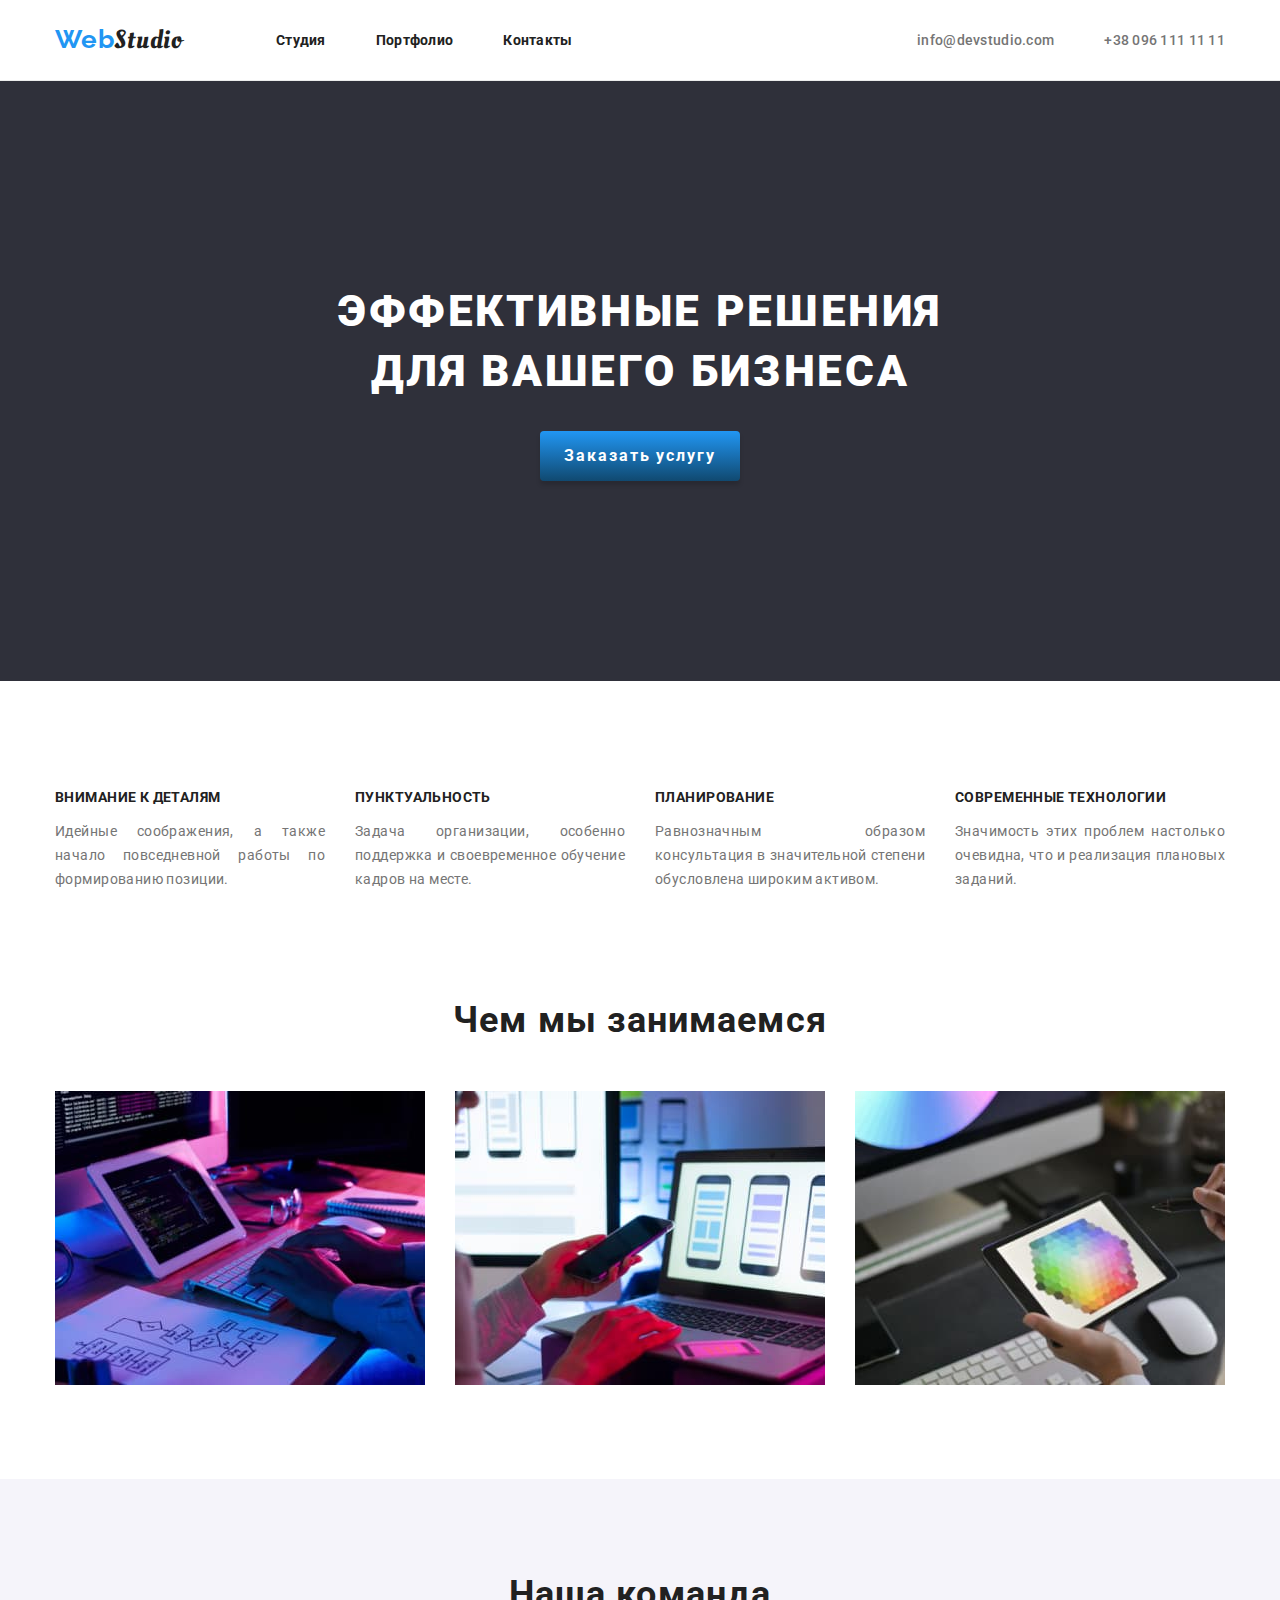
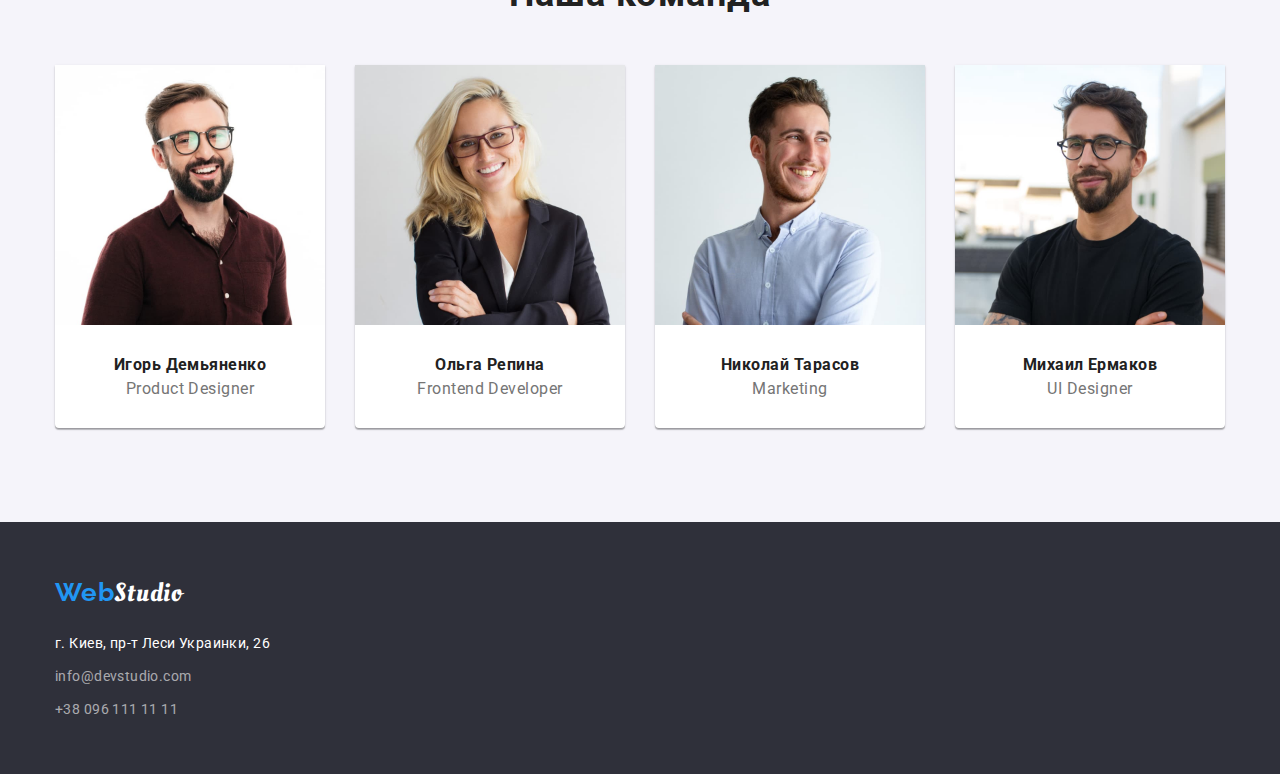
==== index.html @ fadb1019 "Перенесення стилів" ====
<!doctype html>
<html lang="ru">
    <head>
        <meta charset="UTF-8">
        <meta name="viewport" content="width=device-width, user-scalable=no, initial-scale=1.0, maximum-scale=1.0, minimum-scale=1.0">
        <meta http-equiv="X-UA-Compatible" content="ie=edge">
        <title>Главная</title>
        <!--Импорт шрифтов в HTML5-->
        <link rel="preconnect" href="https://fonts.googleapis.com">
        <link rel="preconnect" href="https://fonts.gstatic.com" crossorigin>
        <link href="https://fonts.googleapis.com/css2?family=Oleo+Script&family=Raleway&family=Roboto&display=swap" rel="stylesheet">
        <!--Импорт изображения на шапку сайта-->
        <link rel="icon" href="images/goit.jpg" type="image/jpg">
        <!--Подключения стилей-->
        <link rel="stylesheet" href="styles/style.css" type="text/css">
    </head>
    <body class="body__general">
    <!--http://goit-markup-hw-02/-->

        <!--Container - width 1600px-->
        <div class="container">

            <!--Хедер-->
            <header class="header__content">
                <!--Container - width 1170px-->
                <div class="container__content">
                    <div class="header__box">

                        <nav class="header__navigation">

                            <a class="header__navigation__logo" href="/goit-markup-hw-02">
                                <span class="header__navigation__logo__prefix">Web</span>Studio</a>

                            <ul class="header__navigation__list">
                                <li class="header__navigation__list__item">
                                    <a class="header__navigation__list__item__link" href="/goit-markup-hw-02">Студия</a>
                                </li>
                                <li class="header__navigation__list__item">
                                    <a class="header__navigation__list__item__link" href="/goit-markup-hw-02/portfolio.html">Портфолио</a>
                                </li>
                                <li class="header__navigation__list__item">
                                    <a class="header__navigation__list__item__link" href="#">Контакты</a>
                                </li>
                            </ul>

                        </nav>

                        <ul class="header__contacts">

                            <a class="header__email" href="mailto:info@devstudio.com">info@devstudio.com</a>

                            <a class="header__telephone" href="tel:380961111111">+38 096 111 11 11</a>

                        </ul>

                    </div>
                </div>
            </header>

            <!--Контент-->

            <main class="main__box">

                <!--Заказы-->
                <div class="main__content">
                    <!--Container - width 1170px-->
                    <div class="container__content">

                        <div class="main__order">
                            <h1 class="main__order__title">Эффективные решения для вашего бизнеса</h1>
                            <button class="main__order__button" type="button">Заказать услугу</button>
                        </div>

                    </div>
                </div>

                <!--О нас-->
                <div class="main__about">
                    <!--Container - width 1170px-->
                    <div class="container__content">

                        <!--О нас в деталях-->
                        <div class="main__about__us">

                            <div class="main__about__box">

                                <h2 class="main__about__title"></h2>

                                <ul class="main__about__list">
                                    <li class="main__about__list__item">
                                        <h3 class="main__about__list__item__title">Внимание к деталям</h3>
                                        <p class="main__about__list__item__text">
                                            Идейные соображения, а также начало повседневной работы по формированию позиции.
                                        </p>
                                    </li>
                                    <li class="main__about__list__item">
                                        <h3 class="main__about__list__item__title">Пунктуальность</h3>
                                        <p class="main__about__list__item__text">
                                            Задача организации, особенно поддержка и своевременное обучение кадров на месте.
                                        </p>
                                    </li>
                                    <li class="main__about__list__item">
                                        <h3 class="main__about__list__item__title">Планирование</h3>
                                        <p class="main__about__list__item__text">
                                            Равнозначным образом консультация в значительной степени обусловлена широким активом.
                                        </p>
                                    </li>
                                    <li class="main__about__list__item">
                                        <h3 class="main__about__list__item__title">Современные технологии</h3>
                                        <p class="main__about__list__item__text">
                                            Значимость этих проблем настолько очевидна, что и реализация плановых заданий.
                                        </p>
                                    </li>
                                </ul>

                            </div>

                            <!--Чем мы занимаемся-->
                            <div class="main__about__box">

                                <h2 class="main__about__title__job">Чем мы занимаемся</h2>

                                <ul class="main__about__list">
                                    <li class="main__about__list__item__box">
                                        <img class="main__about__list__item__image" src="images/image1.jpg"
                                             alt="images/image1.jpg - Печать на клавиатуре" title="Воплощаем ваши мечты">
                                    </li>
                                    <li class="main__about__list__item__box">
                                        <img class="main__about__list__item__image" src="images/image2.jpg"
                                             alt="images/image2.jpg - Использование смартфона" title="Поддерживаем вас на вашем пути">
                                    </li>
                                    <li class="main__about__list__item__box">
                                        <img class="main__about__list__item__image" src="images/image3.jpg"
                                             alt="images/image3.jpg - Использование планшета" title="Формируем стратегию вашего успеха">
                                    </li>
                                </ul>

                            </div>

                        </div>

                    </div>
                </div>

                <!--Наша команда-->
                <div class="main__team__box">
                    <!--Container - width 1170px-->
                    <div class="container__content">

                        <div class="main__team">

                            <h2 class="main__team__title">Наша команда</h2>

                            <ul class="main__team__list">
                                <li class="main__team__list__item">
                                    <img class="main__team__list__item__photo" src="images/photo1.jpg"
                                         alt="Фото Игорь Демьяненко" title="Игорь Демьяненко">
                                    <h3 class="main__team__list__item__name">Игорь Демьяненко</h3>
                                    <p class="main__team__list__item__job">Product Designer</p>
                                </li>
                                <li class="main__team__list__item">
                                    <img class="main__team__list__item__photo" src="images/photo2.jpg"
                                         alt="Фото Ольга Репина" title="Ольга Репина">
                                    <h3 class="main__team__list__item__name">Ольга Репина</h3>
                                    <p class="main__team__list__item__job">Frontend Developer</p>
                                </li>
                                <li class="main__team__list__item">
                                    <img class="main__team__list__item__photo" src="images/photo3.jpg"
                                         alt="Фото Николай Тарасов" title="Николай Тарасов">
                                    <h3 class="main__team__list__item__name">Николай Тарасов</h3>
                                    <p class="main__team__list__item__job">Marketing</p>
                                </li>
                                <li class="main__team__list__item">
                                    <img class="main__team__list__item__photo" src="images/photo4.jpg"
                                         alt="Фото Михаил Ермаков" title="Михаил Ермаков">
                                    <h3 class="main__team__list__item__name">Михаил Ермаков</h3>
                                    <p class="main__team__list__item__job">UI Designer</p>
                                </li>
                            </ul>

                        </div>

                    </div>
                </div>

            </main>

            <!--Футер-->
            <footer class="footer__content">
                <!--Container - width 1170px-->
                <div class="container__content">

                    <div class="footer__box">

                        <div class="footer__contact">

                            <a class="header__navigation__logo footer__logo" href="/goit-markup-hw-02">
                                <span class="header__navigation__logo__prefix">Web</span>Studio</a>

                            <address class="footer__address">
                                <ul class="footer__contact__list"></ul>
                                    <li class="footer__contact__list__item">
                                        <a class="footer__address__link" href="https://bit.ly/3pXMvUd" target="_blank" rel="noopener noreferrer">г. Киев, пр-т Леси Украинки, 26</a>
                                    </li>
                                    <li class="footer__contact__list__item">
                                        <a class="header__email footer__email" href="mailto:info@devstudio.com">info@devstudio.com</a>
                                    </li>
                                    <li class="footer__contact__list__item">
                                        <a class="header__telephone footer__telephone" href="tel:380961111111">+38 096 111 11 11</a>
                                    </li>
                                </ul>
                            </address>

                        </div>

                    </div>
                </div>

            </footer>

        </div>

    </body>
</html>
---- styles/style.css ----
html, body {
    box-sizing: border-box;
    -webkit-box-sizing: border-box;
    -moz-box-sizing: border-box;
}

*,
*::before,
*::after {
    box-sizing: inherit;
    -webkit-box-sizing: inherit;
    -moz-box-sizing: inherit;
}

a {
    text-decoration: none;
    /*cursor: pointer;*/
}

ul {
    list-style-type: none;
    padding: 0;
}

.body__general {
    margin: 0;
    font-family: 'Roboto', sans-serif;
    font-size: 0;
    background: #E5E5E5;
    color: #212121;
}

.container {
    max-width: 1600px;
    margin: 0 auto;
}

.container__content {
    max-width: 1170px;
    margin: 0 auto;
}

/*Хедер*/
.header__content {
    background: #FFFFFF;
    border-bottom: 1px solid #ECECEC;
}

.header__box {
    display: flex;
    height: 80px;
    justify-content: space-between;
    align-items: center;
}

.header__navigation {
    display: inherit;
    column-gap: 93px;
}

.header__navigation__logo {
    display: inline-block;
    font-family: 'Oleo Script', sans-serif;
    font-style: normal;
    font-weight: 400;
    font-size: 26px;
    line-height: 36px;
    letter-spacing: 0.03em;
    color: #212121;
    transition: all 0.5s;
}

.header__navigation__logo__prefix {
    font-family: 'Raleway', sans-serif;
    font-weight: 700;
    line-height: 31px;
    color: #2196F3;
}

.header__navigation__logo:hover {
    transform: scale(1.3);
}

.header__navigation__list {
    display: flex;
    align-items: center;
    column-gap: 50px;
}

.header__navigation__list__item {
    font-style: normal;
    font-weight: 500;
    font-size: 14px;
    line-height: 16px;
    letter-spacing: 0.02em;
}

.header__navigation__list__item__link {
    font-weight: bold;
    color: #212121;
}

.header__navigation__list__item__link:focus {
    color: #188ce8;
    cursor: pointer;
}

.header__navigation__list__item__link:hover {
    color: #2196F3;
    cursor: pointer;
}

.header__contacts {
    display: flex;
    align-items: center;
    column-gap: 50px;
}

.header__email,
.header__telephone {
    font-style: normal;
    font-weight: 500;
    font-size: 14px;
    line-height: 16px;
    letter-spacing: 0.02em;
    color: #757575;
}

.header__email:focus,
.header__telephone:focus {
    color: #188ce8;
}

.header__email:hover,
.header__telephone:hover {
    font-weight: bold;
    color: #2196F3;
}

/*Контент*/
.main__box {
    background: #FFFFFF;
}

.main__content__portfolio {
    background: #FFFFFF;
    padding: 94px 0;
}

.main__filter__box {
    margin-bottom: 34px;
}

/*Заказы*/
.main__content {
    background: #2F303A;
}
.main__order {
    display: flex;
    height: 600px;
    flex-direction: column;
    justify-content: center;
    align-items: center;
    row-gap: 30px;
}

.main__order__title {
    margin: 0;
    max-width: 696px;
    font-style: normal;
    font-weight: 900;
    font-size: 44px;
    line-height: 60px;
    text-align: center;
    letter-spacing: 0.06em;
    text-transform: uppercase;
    color: #FFFFFF;
}

.main__order__button {
    width: 200px;
    height: 50px;
    /*background: #2196F3;*/
    background:
        linear-gradient(
            #2196F3,
            #104970);
    box-shadow: 0 4px 4px rgba(0, 0, 0, 0.15);
    border: 0;
    border-radius: 4px;
    font-family: inherit;
    font-style: normal;
    font-weight: 700;
    font-size: 16px;
    line-height: 30px;
    align-items: center;
    text-align: center;
    /*letter-spacing: 0.06em;*/
    letter-spacing: 0.12em;
    color: #FFFFFF;
    cursor: pointer;
}

.main__order__button:focus {
    background: #188ce8;
    color: #FFFFFF;
}

.main__order__button:active {
    background:
        linear-gradient(
            #2196F3,
            #104970);
    box-shadow:
        inset 4px 4px 4px rgba(0, 0, 0, 0.15),
        inset -4px 4px 4px rgba(0, 0, 0, 0.15),
        inset 4px -4px 4px rgba(0, 0, 0, 0.15),
        inset -4px -4px 4px rgba(0, 0, 0, 0.15);
    text-shadow:
        4px 4px 4px rgba(0, 0, 0, 0.15),
        -4px 4px 4px rgba(0, 0, 0, 0.15),
        4px -4px 4px rgba(0, 0, 0, 0.15),
        -4px -4px 4px rgba(0, 0, 0, 0.15);
}

/*О нас*/
.main__about {
    background: #FFFFFF;
    padding: 94px 0;
}

/*О нас в деталях*/

.main__about__us {
    display: flex;
    flex-direction: column;
    align-items: center;
    row-gap: 94px;
}

.main__about__box {
    display: flex;
    flex-direction: column;
    align-items: center;
}

.main__about__title {
    margin: 0;
    display: none;
}

.main__about__list {
    display: flex;
    flex-wrap: wrap;
    gap: 30px;
    justify-content: center;
    margin: 0;
}

.main__about__list__item__box {
    max-width: 370px;
    /*max-height: 294px;*/
    cursor: pointer;
    transition: all 0.5s;
}

.main__about__list__item__box:hover {
    transform: scale(1.1);
}

.main__about__list__item__box__image {
    display: block;
    width: 100%;
}

.main__about__list__item {
    max-width: 270px;
}

.main__about__list__item__title {
    font-style: normal;
    font-weight: 700;
    font-size: 14px;
    line-height: 16px;
    letter-spacing: 0.03em;
    text-transform: uppercase;
}

.main__about__list__item__text {
    font-style: normal;
    font-weight: 400;
    font-size: 14px;
    line-height: 24px;
    letter-spacing: 0.03em;
    color: #757575;
    text-align: justify;
}

/*Чем мы занимаемся*/
.main__about__title__job {
    margin: 0 0 50px;
    font-style: normal;
    font-weight: 700;
    font-size: 36px;
    line-height: 42px;
    text-align: center;
    letter-spacing: 0.03em;
}

/*Наша команда*/
.main__team__box {
    background: #F5F4FA;
}

.main__team {
    padding: 94px 0;
}

.main__team__title {
    font-style: normal;
    font-weight: 700;
    font-size: 36px;
    line-height: 42px;
    text-align: center;
    letter-spacing: 0.03em;
    margin: 0 auto 50px;
}

.main__team__list {
    display: flex;
    flex-wrap: wrap;
    gap: 30px;
    justify-content: center;
    margin: 0;
}

.main__team__list__item {
    max-width: 270px;
    /*height: 368px;*/
    background: #FFFFFF;
    box-shadow:
        0 1px 3px rgba(0, 0, 0, 0.12),
        0 1px 1px rgba(0, 0, 0, 0.14),
        0 2px 1px rgba(0, 0, 0, 0.2);
    border-radius: 0 0 4px 4px;
    cursor: pointer;
    transition: all 0.5s;
}

.main__team__list__item:hover {
    transform: scale(1.1);
}

.main__team__list__item__photo {
    display: block;
    width: 100%;
}

.main__team__list__item__name {
    margin: 30px auto 5px;
    font-style: normal;
    /*font-weight: 500;*/
    font-size: 16px;
    line-height: 19px;
    text-align: center;
    letter-spacing: 0.03em;
    color: #212121;
}

.main__team__list__item__job {
    margin: 5px auto 30px;
    font-style: normal;
    font-weight: 400;
    font-size: 16px;
    line-height: 19px;
    text-align: center;
    letter-spacing: 0.03em;
    color: #757575;
}

/*Фильтр*/
.main__filter__list {
    display: flex;
    justify-content: center;
    padding-bottom: 16px;
    gap: 8px;
}

.main__filter__list__item {
    display: flex;
    align-items: flex-start;
}

.main__filter__button {
    padding: 6px 22px;
    background:
            linear-gradient(
                    #F5F4FA,
                    #a9a9ad);
    border: 0;
    border-radius: 4px;
    font-family: inherit;
    font-style: normal;
    /*font-weight: 500;*/
    font-weight: 700;
    font-size: 16px;
    line-height: 26px;
    text-align: center;
    letter-spacing: 0.03em;
    color: #212121;
    cursor: pointer;
}

.main__filter__button:focus {
    background: #188ce8;
    color: #FFFFFF;
}

.main__filter__button:active {
    background:
            linear-gradient(
                    #2196F3,
                    #104970);
    box-shadow:
            0 4px 4px rgba(0, 0, 0, 0.15),
            inset 4px 4px 4px rgba(0, 0, 0, 0.15),
            inset -4px 4px 4px rgba(0, 0, 0, 0.15),
            inset 4px -4px 4px rgba(0, 0, 0, 0.15),
            inset -4px -4px 4px rgba(0, 0, 0, 0.15);
    text-shadow:
            4px 4px 4px rgba(0, 0, 0, 0.15),
            -4px 4px 4px rgba(0, 0, 0, 0.15),
            4px -4px 4px rgba(0, 0, 0, 0.15),
            -4px -4px 4px rgba(0, 0, 0, 0.15);
    color: #FFFFFF;
}

/*Постеры*/
.main__poster__list {
    display: flex;
    flex-wrap: wrap;
    gap: 30px;
    justify-content: center;
    margin: 0;
}

.main__poster__list__item {
    max-width: 370px;
    background: #FFFFFF;
    /*border: 1px solid #EEEEEE;*/
    border-bottom: 1px solid #EEEEEE;
    cursor: pointer;
    transition: all 0.5s;
}

.main__poster__list__item:hover {
    transform: scale(1.1);
}

.main__poster__list__item__image {
    display: block;
    width: 100%;
}

.main__poster__list__item__text {
    border-left: 1px solid #EEEEEE;
    border-right: 1px solid #EEEEEE;
    padding: 20px 23px 19px;
}

.main__poster__list__item__name {
    margin: 0 0 4px;
    font-style: normal;
    font-weight: 700;
    font-size: 18px;
    line-height: 36px;
    letter-spacing: 0.06em;
    color: #212121;
}

.main__poster__list__item__category {
    margin: 0;
    font-style: normal;
    font-weight: 400;
    font-size: 16px;
    line-height: 30px;
    letter-spacing: 0.03em;
    color: #757575;
}

/*Футер*/
.footer__content {
    background: #2F303A;
}

.footer__box {
    display: flex;
    height: 252px;
    align-items: center;
    justify-content: space-between;
}

.footer__contact,
.footer__address {
    display: block;
}

.footer__logo {
    margin: 0 0 20px;
}

.header__navigation__logo.footer__logo {
    display: inline-block;
    color: #FFFFFF;
}

.header__navigation__logo.footer__logo:hover {
    transform: scale(1.3);
}

.footer__contact__list {
    display: flex;
    flex-direction: column;
    justify-content: center;
}

.footer__contact__list__item {
    display: flex;
    /*align-items: flex-start;*/
    justify-content: flex-start;
}

.footer__contact__list__item +
.footer__contact__list__item {
    margin-top: 9px;
}

.footer__address__link {
    font-style: normal;
    font-weight: 400;
    font-size: 14px;
    line-height: 24px;
    letter-spacing: 0.03em;
    color: #FFFFFF;
}

.footer__address__link:focus {
    color: #188ce8;
}

.footer__address__link:hover {
    color: #2196F3;
}

.header__email.footer__email,
.header__telephone.footer__telephone {
    font-weight: 400;
    line-height: 24px;
    letter-spacing: 0.03em;
    color: rgba(255, 255, 255, 0.6);
}

.header__email.footer__email:focus,
.header__telephone.footer__telephone:focus {
    font-weight: bold;
    color: #188ce8;
}

.header__email.footer__email:hover,
.header__telephone.footer__telephone:hover {
    font-weight: bold;
    color: #2196F3;
}
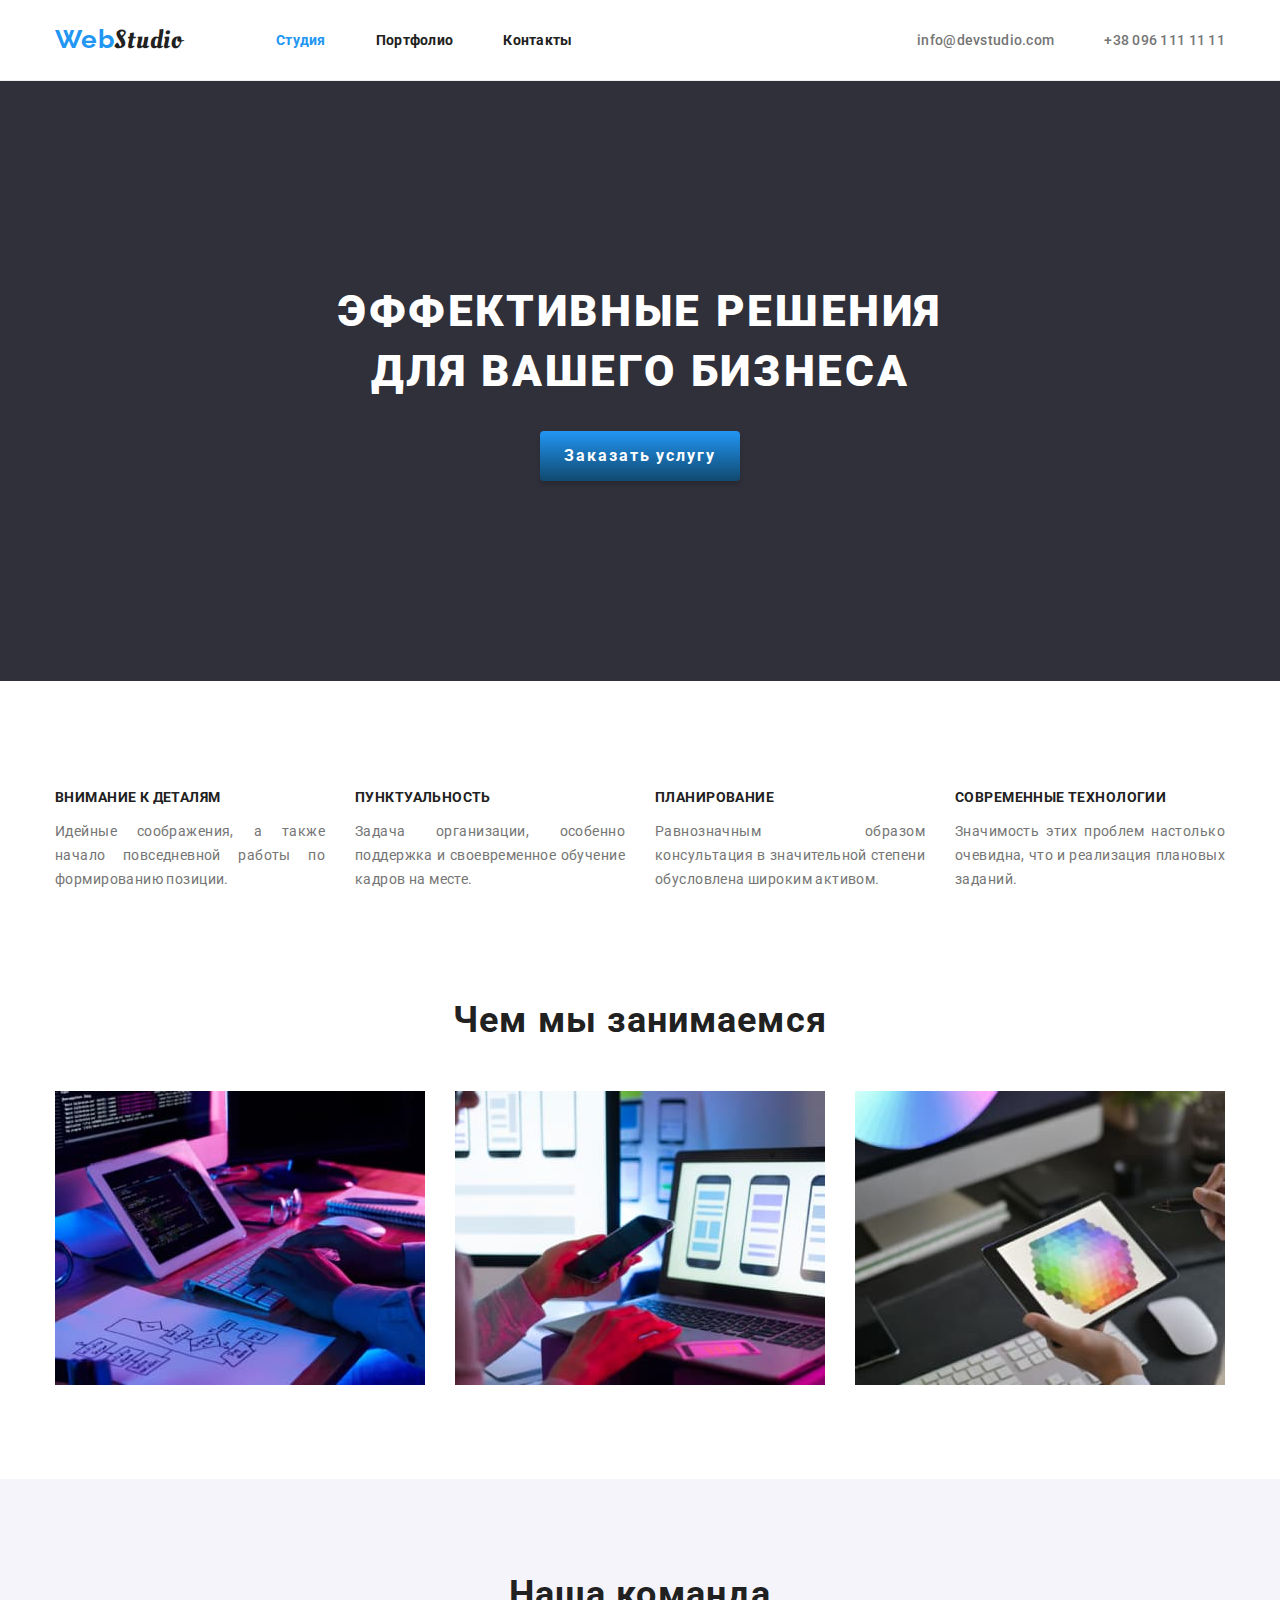
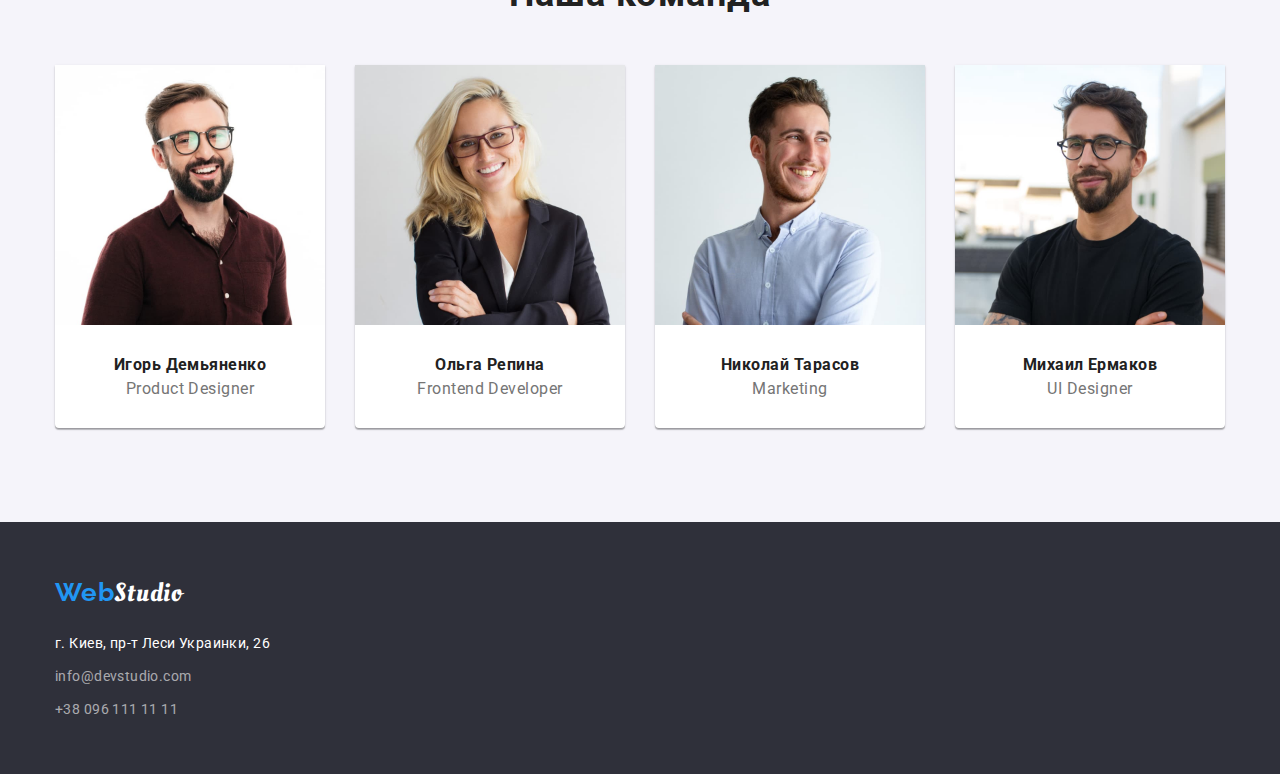
==== commit 48871d20: "Калібровка тегів та стилів" ====
--- a/index.html
+++ b/index.html
@@ -14,211 +14,208 @@
         <!--Подключения стилей-->
         <link rel="stylesheet" href="styles/style.css" type="text/css">
     </head>
+
     <body class="body__general">
     <!--http://goit-markup-hw-02/-->
 
         <!--Container - width 1600px-->
         <div class="container">
-
+        
             <!--Хедер-->
             <header class="header__content">
-                <!--Container - width 1170px-->
+                <!--Container - width 1200px-->
                 <div class="container__content">
                     <div class="header__box">
-
+        
                         <nav class="header__navigation">
-
-                            <a class="header__navigation__logo" href="/goit-markup-hw-02">
+        
+                            <a class="header__navigation__logo" href="./">
                                 <span class="header__navigation__logo__prefix">Web</span>Studio</a>
-
+        
                             <ul class="header__navigation__list">
                                 <li class="header__navigation__list__item">
-                                    <a class="header__navigation__list__item__link" href="/goit-markup-hw-02">Студия</a>
+                                    <a class="header__navigation__list__item__link current" href="./">Студия</a>
                                 </li>
                                 <li class="header__navigation__list__item">
-                                    <a class="header__navigation__list__item__link" href="/goit-markup-hw-02/portfolio.html">Портфолио</a>
+                                    <a class="header__navigation__list__item__link"href="./portfolio.html">Портфолио</a>
                                 </li>
                                 <li class="header__navigation__list__item">
                                     <a class="header__navigation__list__item__link" href="#">Контакты</a>
                                 </li>
                             </ul>
-
+        
                         </nav>
-
-                        <ul class="header__contacts">
-
+        
+                        <div class="header__contacts">
+        
                             <a class="header__email" href="mailto:info@devstudio.com">info@devstudio.com</a>
-
+        
                             <a class="header__telephone" href="tel:380961111111">+38 096 111 11 11</a>
-
+        
+                        </div>
+        
+                    </div>
+                </div>
+            </header>
+        
+            <!--Заказы-->
+            <section class="section__order">
+                <!--Container - width 1200px-->
+                <div class="container__content">
+        
+                    <div class="order__content">
+                        <h1 class="order__title">Эффективные решения для вашего бизнеса</h1>
+                        <button class="order__button" type="button">Заказать услугу</button>
+                    </div>
+        
+                </div>
+            </section>
+        
+            <!--Контент-->
+            <main class="main__content section">
+                <!--Container - width 1200px-->
+                <div class="container__content">
+        
+                    <!--О нас-->
+                    <div class="main__about__us">
+        
+                        <h2 class="main__title"></h2>
+        
+                        <ul class="box__list">
+                            <li class="main__about__list__item">
+                                <h3 class="main__about__list__item__title">Внимание к деталям</h3>
+                                <p class="main__about__list__item__text">
+                                    Идейные соображения, а также начало повседневной работы по формированию позиции.
+                                </p>
+                            </li>
+                            <li class="main__about__list__item">
+                                <h3 class="main__about__list__item__title">Пунктуальность</h3>
+                                <p class="main__about__list__item__text">
+                                    Задача организации, особенно поддержка и своевременное обучение кадров на месте.
+                                </p>
+                            </li>
+                            <li class="main__about__list__item">
+                                <h3 class="main__about__list__item__title">Планирование</h3>
+                                <p class="main__about__list__item__text">
+                                    Равнозначным образом консультация в значительной степени обусловлена широким активом.
+                                </p>
+                            </li>
+                            <li class="main__about__list__item">
+                                <h3 class="main__about__list__item__title">Современные технологии</h3>
+                                <p class="main__about__list__item__text">
+                                    Значимость этих проблем настолько очевидна, что и реализация плановых заданий.
+                                </p>
+                            </li>
                         </ul>
-
-                    </div>
-                </div>
-            </header>
-
-            <!--Контент-->
-
-            <main class="main__box">
-
-                <!--Заказы-->
-                <div class="main__content">
-                    <!--Container - width 1170px-->
-                    <div class="container__content">
-
-                        <div class="main__order">
-                            <h1 class="main__order__title">Эффективные решения для вашего бизнеса</h1>
-                            <button class="main__order__button" type="button">Заказать услугу</button>
+        
+                        <!--Чем мы занимаемся-->
+                        <div class="main__about__box">
+        
+                            <h2 class="main__about__title__job">Чем мы занимаемся</h2>
+        
+                            <ul class="box__list">
+                                <li class="main__about__list__item__job">
+                                    <img class="box__image" src="images/image1.jpg"
+                                        alt="images/image1.jpg - Печать на клавиатуре" title="Воплощаем ваши мечты">
+                                </li>
+                                <li class="main__about__list__item__job">
+                                    <img class="box__image" src="images/image2.jpg"
+                                        alt="images/image2.jpg - Использование смартфона"
+                                        title="Поддерживаем вас на вашем пути">
+                                </li>
+                                <li class="main__about__list__item__job">
+                                    <img class="box__image" src="images/image3.jpg"
+                                        alt="images/image3.jpg - Использование планшета"
+                                        title="Формируем стратегию вашего успеха">
+                                </li>
+                            </ul>
+        
                         </div>
-
-                    </div>
-                </div>
-
-                <!--О нас-->
-                <div class="main__about">
-                    <!--Container - width 1170px-->
-                    <div class="container__content">
-
-                        <!--О нас в деталях-->
-                        <div class="main__about__us">
-
-                            <div class="main__about__box">
-
-                                <h2 class="main__about__title"></h2>
-
-                                <ul class="main__about__list">
-                                    <li class="main__about__list__item">
-                                        <h3 class="main__about__list__item__title">Внимание к деталям</h3>
-                                        <p class="main__about__list__item__text">
-                                            Идейные соображения, а также начало повседневной работы по формированию позиции.
-                                        </p>
-                                    </li>
-                                    <li class="main__about__list__item">
-                                        <h3 class="main__about__list__item__title">Пунктуальность</h3>
-                                        <p class="main__about__list__item__text">
-                                            Задача организации, особенно поддержка и своевременное обучение кадров на месте.
-                                        </p>
-                                    </li>
-                                    <li class="main__about__list__item">
-                                        <h3 class="main__about__list__item__title">Планирование</h3>
-                                        <p class="main__about__list__item__text">
-                                            Равнозначным образом консультация в значительной степени обусловлена широким активом.
-                                        </p>
-                                    </li>
-                                    <li class="main__about__list__item">
-                                        <h3 class="main__about__list__item__title">Современные технологии</h3>
-                                        <p class="main__about__list__item__text">
-                                            Значимость этих проблем настолько очевидна, что и реализация плановых заданий.
-                                        </p>
-                                    </li>
-                                </ul>
-
-                            </div>
-
-                            <!--Чем мы занимаемся-->
-                            <div class="main__about__box">
-
-                                <h2 class="main__about__title__job">Чем мы занимаемся</h2>
-
-                                <ul class="main__about__list">
-                                    <li class="main__about__list__item__box">
-                                        <img class="main__about__list__item__image" src="images/image1.jpg"
-                                             alt="images/image1.jpg - Печать на клавиатуре" title="Воплощаем ваши мечты">
-                                    </li>
-                                    <li class="main__about__list__item__box">
-                                        <img class="main__about__list__item__image" src="images/image2.jpg"
-                                             alt="images/image2.jpg - Использование смартфона" title="Поддерживаем вас на вашем пути">
-                                    </li>
-                                    <li class="main__about__list__item__box">
-                                        <img class="main__about__list__item__image" src="images/image3.jpg"
-                                             alt="images/image3.jpg - Использование планшета" title="Формируем стратегию вашего успеха">
-                                    </li>
-                                </ul>
-
-                            </div>
-
-                        </div>
-
-                    </div>
-                </div>
-
-                <!--Наша команда-->
-                <div class="main__team__box">
-                    <!--Container - width 1170px-->
-                    <div class="container__content">
-
-                        <div class="main__team">
-
-                            <h2 class="main__team__title">Наша команда</h2>
-
-                            <ul class="main__team__list">
-                                <li class="main__team__list__item">
-                                    <img class="main__team__list__item__photo" src="images/photo1.jpg"
-                                         alt="Фото Игорь Демьяненко" title="Игорь Демьяненко">
-                                    <h3 class="main__team__list__item__name">Игорь Демьяненко</h3>
-                                    <p class="main__team__list__item__job">Product Designer</p>
-                                </li>
-                                <li class="main__team__list__item">
-                                    <img class="main__team__list__item__photo" src="images/photo2.jpg"
-                                         alt="Фото Ольга Репина" title="Ольга Репина">
-                                    <h3 class="main__team__list__item__name">Ольга Репина</h3>
-                                    <p class="main__team__list__item__job">Frontend Developer</p>
-                                </li>
-                                <li class="main__team__list__item">
-                                    <img class="main__team__list__item__photo" src="images/photo3.jpg"
-                                         alt="Фото Николай Тарасов" title="Николай Тарасов">
-                                    <h3 class="main__team__list__item__name">Николай Тарасов</h3>
-                                    <p class="main__team__list__item__job">Marketing</p>
-                                </li>
-                                <li class="main__team__list__item">
-                                    <img class="main__team__list__item__photo" src="images/photo4.jpg"
-                                         alt="Фото Михаил Ермаков" title="Михаил Ермаков">
-                                    <h3 class="main__team__list__item__name">Михаил Ермаков</h3>
-                                    <p class="main__team__list__item__job">UI Designer</p>
-                                </li>
-                            </ul>
-
-                        </div>
-
-                    </div>
-                </div>
-
+        
+                    </div>
+        
+                </div>
             </main>
-
+        
+            <!--Наша команда-->
+            <section class="team__content section">
+                <!--Container - width 1200px-->
+                <div class="container__content">
+        
+                    <div class="team__box">
+        
+                        <h2 class="team__title">Наша команда</h2>
+        
+                        <ul class="box__list">
+                            <li class="team__list__item">
+                                <img class="box__image" src="images/photo1.jpg" alt="images/photo1.jpg - Фото Игорь Демьяненко"
+                                    title="Игорь Демьяненко">
+                                <h3 class="team__list__item__name">Игорь Демьяненко</h3>
+                                <p class="team__list__item__job">Product Designer</p>
+                            </li>
+                            <li class="team__list__item">
+                                <img class="box__image" src="images/photo2.jpg" alt="images/photo2.jpg - Фото Ольга Репина"
+                                    title="Ольга Репина">
+                                <h3 class="team__list__item__name">Ольга Репина</h3>
+                                <p class="team__list__item__job">Frontend Developer</p>
+                            </li>
+                            <li class="team__list__item">
+                                <img class="box__image" src="images/photo3.jpg" alt="images/photo3.jpg - Фото Николай Тарасов"
+                                    title="Николай Тарасов">
+                                <h3 class="team__list__item__name">Николай Тарасов</h3>
+                                <p class="team__list__item__job">Marketing</p>
+                            </li>
+                            <li class="team__list__item">
+                                <img class="box__image" src="images/photo4.jpg" alt="images/photo4.jpg - Фото Михаил Ермаков"
+                                    title="Михаил Ермаков">
+                                <h3 class="team__list__item__name">Михаил Ермаков</h3>
+                                <p class="team__list__item__job">UI Designer</p>
+                            </li>
+                        </ul>
+        
+                    </div>
+        
+                </div>
+            </section>
+        
             <!--Футер-->
             <footer class="footer__content">
-                <!--Container - width 1170px-->
-                <div class="container__content">
-
+                <!--Container - width 1200px-->
+                <div class="container__content">
+        
                     <div class="footer__box">
-
+        
                         <div class="footer__contact">
-
-                            <a class="header__navigation__logo footer__logo" href="/goit-markup-hw-02">
+        
+                            <a class="header__navigation__logo footer__logo" href="./">
                                 <span class="header__navigation__logo__prefix">Web</span>Studio</a>
-
+        
                             <address class="footer__address">
-                                <ul class="footer__contact__list"></ul>
+                                <ul class="footer__contact__list">
                                     <li class="footer__contact__list__item">
-                                        <a class="footer__address__link" href="https://bit.ly/3pXMvUd" target="_blank" rel="noopener noreferrer">г. Киев, пр-т Леси Украинки, 26</a>
+                                        <a class="footer__address__link" href="https://bit.ly/3pXMvUd" target="_blank"
+                                            rel="noopener noreferrer">г. Киев, пр-т Леси Украинки, 26</a>
                                     </li>
                                     <li class="footer__contact__list__item">
-                                        <a class="header__email footer__email" href="mailto:info@devstudio.com">info@devstudio.com</a>
+                                        <a class="header__email footer__email"
+                                            href="mailto:info@devstudio.com">info@devstudio.com</a>
                                     </li>
                                     <li class="footer__contact__list__item">
-                                        <a class="header__telephone footer__telephone" href="tel:380961111111">+38 096 111 11 11</a>
+                                        <a class="header__telephone footer__telephone" href="tel:380961111111">+38 096 111 11
+                                            11</a>
                                     </li>
                                 </ul>
                             </address>
-
+        
                         </div>
-
-                    </div>
-                </div>
-
+        
+                    </div>
+                </div>
+        
             </footer>
-
+        
         </div>
-
+        
     </body>
+        
 </html>--- a/styles/style.css
+++ b/styles/style.css
@@ -1,4 +1,36 @@
-html, body {
+:root {
+    /*Цвета для фона секций*/
+    --page-fon: #E5E5E5;
+    --primary-section-fon: #2F303A;
+    --secondary-section-fon: #F5F4FA;
+
+    /*Цвет для контента*/
+    --content-color: #FFFFFF;
+
+    /*Цвета обводки*/
+    --border-header-color: #ECECEC;
+    --border-content-color: #EEEEEE;
+
+    /*Цвета текста*/
+    --primary-text-color: #212121;
+    --secondary-text-color: #757575;
+    --footer-text-color: rgba(255, 255, 255, 0.6);
+
+    /*Цвета блоков, ховера и фокуса*/
+    --general-color: #2196F3;
+    --focus-color: #188ce8;
+    --gradient-color-1: #104970;
+    --gradient-color-2: #a9a9ad;
+
+    /*Цвета теней*/
+    --main-shadow-button: rgba(0, 0, 0, 0.15);
+    --box-shadow-1: rgba(0, 0, 0, 0.12);
+    --box-shadow-2: rgba(0, 0, 0, 0.14);
+    --box-shadow-3: rgba(0, 0, 0, 0.2);
+}
+
+html,
+body {
     box-sizing: border-box;
     -webkit-box-sizing: border-box;
     -moz-box-sizing: border-box;
@@ -26,8 +58,8 @@
     margin: 0;
     font-family: 'Roboto', sans-serif;
     font-size: 0;
-    background: #E5E5E5;
-    color: #212121;
+    background: var(--page-fon);
+    color: var(--primary-text-color);
 }
 
 .container {
@@ -36,19 +68,21 @@
 }
 
 .container__content {
-    max-width: 1170px;
+    /*max-width: 1170px;*/
+    max-width: 1200px;
     margin: 0 auto;
 }
 
 /*Хедер*/
 .header__content {
-    background: #FFFFFF;
-    border-bottom: 1px solid #ECECEC;
+    background-color: var(--content-color);
+    border-bottom: 1px solid var(--border-header-color);
 }
 
 .header__box {
     display: flex;
     height: 80px;
+    padding: 0 15px;
     justify-content: space-between;
     align-items: center;
 }
@@ -58,6 +92,7 @@
     column-gap: 93px;
 }
 
+/*Логотип*/
 .header__navigation__logo {
     display: inline-block;
     font-family: 'Oleo Script', sans-serif;
@@ -66,7 +101,7 @@
     font-size: 26px;
     line-height: 36px;
     letter-spacing: 0.03em;
-    color: #212121;
+    color: var(--primary-text-color);
     transition: all 0.5s;
 }
 
@@ -74,13 +109,19 @@
     font-family: 'Raleway', sans-serif;
     font-weight: 700;
     line-height: 31px;
-    color: #2196F3;
+    color: var(--general-color);
+}
+
+.header__navigation__logo:focus {
+    outline: none;
+    transform: scale(1.15);
 }
 
 .header__navigation__logo:hover {
     transform: scale(1.3);
 }
 
+/*Навигация*/
 .header__navigation__list {
     display: flex;
     align-items: center;
@@ -97,16 +138,21 @@
 
 .header__navigation__list__item__link {
     font-weight: bold;
-    color: #212121;
+    color: var(--primary-text-color);
+}
+
+.current {
+    color: var(--general-color);
 }
 
 .header__navigation__list__item__link:focus {
-    color: #188ce8;
+    outline: none;
+    color: var(--focus-color);
     cursor: pointer;
 }
 
 .header__navigation__list__item__link:hover {
-    color: #2196F3;
+    color: var(--general-color);
     cursor: pointer;
 }
 
@@ -128,43 +174,32 @@
 
 .header__email:focus,
 .header__telephone:focus {
-    color: #188ce8;
+    outline: none;
+    color: var(--focus-color);
 }
 
 .header__email:hover,
 .header__telephone:hover {
     font-weight: bold;
-    color: #2196F3;
-}
-
-/*Контент*/
-.main__box {
-    background: #FFFFFF;
-}
-
-.main__content__portfolio {
-    background: #FFFFFF;
-    padding: 94px 0;
-}
-
-.main__filter__box {
-    margin-bottom: 34px;
+    color: var(--general-color);
 }
 
 /*Заказы*/
-.main__content {
-    background: #2F303A;
-}
-.main__order {
+.section__order {
+    background-color: var(--primary-section-fon);
+}
+
+.order__content {
     display: flex;
     height: 600px;
+    padding: 0 15px;
     flex-direction: column;
     justify-content: center;
     align-items: center;
     row-gap: 30px;
 }
 
-.main__order__title {
+.order__title {
     margin: 0;
     max-width: 696px;
     font-style: normal;
@@ -174,18 +209,18 @@
     text-align: center;
     letter-spacing: 0.06em;
     text-transform: uppercase;
-    color: #FFFFFF;
-}
-
-.main__order__button {
+    color: var(--content-color);
+}
+
+.order__button {
     width: 200px;
     height: 50px;
     /*background: #2196F3;*/
     background:
-        linear-gradient(
-            #2196F3,
-            #104970);
-    box-shadow: 0 4px 4px rgba(0, 0, 0, 0.15);
+        linear-gradient(var(--general-color),
+            var(--gradient-color-1));
+    box-shadow:
+        0 4px 4px var(--main-shadow-button);
     border: 0;
     border-radius: 4px;
     font-family: inherit;
@@ -197,59 +232,65 @@
     text-align: center;
     /*letter-spacing: 0.06em;*/
     letter-spacing: 0.12em;
-    color: #FFFFFF;
+    color: var(--content-color);
     cursor: pointer;
 }
 
-.main__order__button:focus {
-    background: #188ce8;
-    color: #FFFFFF;
-}
-
-.main__order__button:active {
+.order__button:focus {
+    outline: none;
+    background: var(--focus-color);
+    color: var(--content-color);
+}
+
+.order__button:active {
     background:
-        linear-gradient(
-            #2196F3,
-            #104970);
+        linear-gradient(var(--general-color),
+            var(--gradient-color-1));
     box-shadow:
-        inset 4px 4px 4px rgba(0, 0, 0, 0.15),
-        inset -4px 4px 4px rgba(0, 0, 0, 0.15),
-        inset 4px -4px 4px rgba(0, 0, 0, 0.15),
-        inset -4px -4px 4px rgba(0, 0, 0, 0.15);
+        inset 4px 4px 4px var(--main-shadow-button),
+        inset -4px 4px 4px var(--main-shadow-button),
+        inset 4px -4px 4px var(--main-shadow-button),
+        inset -4px -4px 4px var(--main-shadow-button);
     text-shadow:
-        4px 4px 4px rgba(0, 0, 0, 0.15),
-        -4px 4px 4px rgba(0, 0, 0, 0.15),
-        4px -4px 4px rgba(0, 0, 0, 0.15),
-        -4px -4px 4px rgba(0, 0, 0, 0.15);
+        4px 4px 4px var(--main-shadow-button),
+        -4px 4px 4px var(--main-shadow-button),
+        4px -4px 4px var(--main-shadow-button),
+        -4px -4px 4px var(--main-shadow-button);
+}
+
+/*Контент*/
+.main__content {
+    background-color: var(--content-color);
+}
+
+.section {
+    padding: 94px 0;
 }
 
 /*О нас*/
-.main__about {
-    background: #FFFFFF;
-    padding: 94px 0;
-}
-
-/*О нас в деталях*/
-
 .main__about__us {
     display: flex;
+    padding: 0 15px;
     flex-direction: column;
     align-items: center;
     row-gap: 94px;
 }
 
-.main__about__box {
-    display: flex;
-    flex-direction: column;
-    align-items: center;
-}
-
-.main__about__title {
-    margin: 0;
+.main__title {
     display: none;
-}
-
-.main__about__list {
+    /*position: absolute;*/
+    /*width: 1px;*/
+    /*height: 1px;*/
+    /*margin: -1px;*/
+    /*border: 0;*/
+    /*padding: 0;*/
+    /*white-space: nowrap;*/
+    /*clip-path: inset(100%);*/
+    /*clip: rect(0 0 0 0);*/
+    /*overflow: hidden;*/
+}
+
+.box__list {
     display: flex;
     flex-wrap: wrap;
     gap: 30px;
@@ -257,22 +298,6 @@
     margin: 0;
 }
 
-.main__about__list__item__box {
-    max-width: 370px;
-    /*max-height: 294px;*/
-    cursor: pointer;
-    transition: all 0.5s;
-}
-
-.main__about__list__item__box:hover {
-    transform: scale(1.1);
-}
-
-.main__about__list__item__box__image {
-    display: block;
-    width: 100%;
-}
-
 .main__about__list__item {
     max-width: 270px;
 }
@@ -292,7 +317,7 @@
     font-size: 14px;
     line-height: 24px;
     letter-spacing: 0.03em;
-    color: #757575;
+    color: var(--secondary-text-color);
     text-align: justify;
 }
 
@@ -307,16 +332,31 @@
     letter-spacing: 0.03em;
 }
 
+.main__about__list__item__job {
+    max-width: 370px;
+    cursor: pointer;
+    transition: all 0.5s;
+}
+
+.main__about__list__item__job:hover {
+    transform: scale(1.1);
+}
+
+.box__image {
+    display: block;
+    width: 100%;
+}
+
 /*Наша команда*/
-.main__team__box {
-    background: #F5F4FA;
-}
-
-.main__team {
-    padding: 94px 0;
-}
-
-.main__team__title {
+.team__content {
+    background-color: var(--secondary-section-fon);
+}
+
+.team__box {
+    padding: 0 15px;
+}
+
+.team__title {
     font-style: normal;
     font-weight: 700;
     font-size: 36px;
@@ -326,37 +366,24 @@
     margin: 0 auto 50px;
 }
 
-.main__team__list {
-    display: flex;
-    flex-wrap: wrap;
-    gap: 30px;
-    justify-content: center;
-    margin: 0;
-}
-
-.main__team__list__item {
+.team__list__item {
     max-width: 270px;
     /*height: 368px;*/
-    background: #FFFFFF;
+    background-color: var(--content-color);
     box-shadow:
-        0 1px 3px rgba(0, 0, 0, 0.12),
-        0 1px 1px rgba(0, 0, 0, 0.14),
-        0 2px 1px rgba(0, 0, 0, 0.2);
+        0 1px 3px var(--box-shadow-1),
+        0 1px 1px var(--box-shadow-2),
+        0 2px 1px var(--box-shadow-3);
     border-radius: 0 0 4px 4px;
     cursor: pointer;
     transition: all 0.5s;
 }
 
-.main__team__list__item:hover {
+.team__list__item:hover {
     transform: scale(1.1);
 }
 
-.main__team__list__item__photo {
-    display: block;
-    width: 100%;
-}
-
-.main__team__list__item__name {
+.team__list__item__name {
     margin: 30px auto 5px;
     font-style: normal;
     /*font-weight: 500;*/
@@ -364,10 +391,10 @@
     line-height: 19px;
     text-align: center;
     letter-spacing: 0.03em;
-    color: #212121;
-}
-
-.main__team__list__item__job {
+    color: var(--primary-text-color);
+}
+
+.team__list__item__job {
     margin: 5px auto 30px;
     font-style: normal;
     font-weight: 400;
@@ -375,10 +402,18 @@
     line-height: 19px;
     text-align: center;
     letter-spacing: 0.03em;
-    color: #757575;
+    color: var(--secondary-text-color);
 }
 
 /*Фильтр*/
+.main__filter__box {
+    display: flex;
+    padding: 0 15px;
+    flex-direction: column;
+    align-items: center;
+    row-gap: 34px;
+}
+
 .main__filter__list {
     display: flex;
     justify-content: center;
@@ -394,9 +429,8 @@
 .main__filter__button {
     padding: 6px 22px;
     background:
-            linear-gradient(
-                    #F5F4FA,
-                    #a9a9ad);
+        linear-gradient(var(--secondary-section-fon),
+            var(--gradient-color-2));
     border: 0;
     border-radius: 4px;
     font-family: inherit;
@@ -407,32 +441,32 @@
     line-height: 26px;
     text-align: center;
     letter-spacing: 0.03em;
-    color: #212121;
+    color: var(--primary-text-color);
     cursor: pointer;
 }
 
 .main__filter__button:focus {
-    background: #188ce8;
-    color: #FFFFFF;
+    outline: none;
+    background: var(--focus-color);
+    color: var(--content-color);
 }
 
 .main__filter__button:active {
     background:
-            linear-gradient(
-                    #2196F3,
-                    #104970);
+        linear-gradient(var(--general-color),
+            var(--gradient-color-1));
     box-shadow:
-            0 4px 4px rgba(0, 0, 0, 0.15),
-            inset 4px 4px 4px rgba(0, 0, 0, 0.15),
-            inset -4px 4px 4px rgba(0, 0, 0, 0.15),
-            inset 4px -4px 4px rgba(0, 0, 0, 0.15),
-            inset -4px -4px 4px rgba(0, 0, 0, 0.15);
+        0 4px 4px rgba(0, 0, 0, 0.15),
+        inset 4px 4px 4px var(--main-shadow-button),
+        inset -4px 4px 4px var(--main-shadow-button),
+        inset 4px -4px 4px var(--main-shadow-button),
+        inset -4px -4px 4px var(--main-shadow-button);
     text-shadow:
-            4px 4px 4px rgba(0, 0, 0, 0.15),
-            -4px 4px 4px rgba(0, 0, 0, 0.15),
-            4px -4px 4px rgba(0, 0, 0, 0.15),
-            -4px -4px 4px rgba(0, 0, 0, 0.15);
-    color: #FFFFFF;
+        4px 4px 4px var(--main-shadow-button),
+        -4px 4px 4px var(--main-shadow-button),
+        4px -4px 4px var(--main-shadow-button),
+        -4px -4px 4px var(--main-shadow-button);
+    color: var(--content-color);
 }
 
 /*Постеры*/
@@ -441,14 +475,13 @@
     flex-wrap: wrap;
     gap: 30px;
     justify-content: center;
-    margin: 0;
 }
 
 .main__poster__list__item {
     max-width: 370px;
-    background: #FFFFFF;
+    background-color: var(--content-color);
     /*border: 1px solid #EEEEEE;*/
-    border-bottom: 1px solid #EEEEEE;
+    border-bottom: 1px solid var(--border-content-color);
     cursor: pointer;
     transition: all 0.5s;
 }
@@ -457,14 +490,9 @@
     transform: scale(1.1);
 }
 
-.main__poster__list__item__image {
-    display: block;
-    width: 100%;
-}
-
 .main__poster__list__item__text {
-    border-left: 1px solid #EEEEEE;
-    border-right: 1px solid #EEEEEE;
+    border-left: 1px solid var(--border-content-color);
+    border-right: 1px solid var(--border-content-color);
     padding: 20px 23px 19px;
 }
 
@@ -475,7 +503,7 @@
     font-size: 18px;
     line-height: 36px;
     letter-spacing: 0.06em;
-    color: #212121;
+    color: var(--primary-text-color);
 }
 
 .main__poster__list__item__category {
@@ -485,17 +513,18 @@
     font-size: 16px;
     line-height: 30px;
     letter-spacing: 0.03em;
-    color: #757575;
+    color: var(--secondary-text-color);
 }
 
 /*Футер*/
 .footer__content {
-    background: #2F303A;
+    background-color: var(--primary-section-fon);
 }
 
 .footer__box {
     display: flex;
     height: 252px;
+    padding: 0 15px;
     align-items: center;
     justify-content: space-between;
 }
@@ -511,7 +540,7 @@
 
 .header__navigation__logo.footer__logo {
     display: inline-block;
-    color: #FFFFFF;
+    color: var(--content-color);
 }
 
 .header__navigation__logo.footer__logo:hover {
@@ -530,8 +559,7 @@
     justify-content: flex-start;
 }
 
-.footer__contact__list__item +
-.footer__contact__list__item {
+.footer__contact__list__item+.footer__contact__list__item {
     margin-top: 9px;
 }
 
@@ -541,15 +569,16 @@
     font-size: 14px;
     line-height: 24px;
     letter-spacing: 0.03em;
-    color: #FFFFFF;
+    color: var(--content-color);
 }
 
 .footer__address__link:focus {
-    color: #188ce8;
+    outline: none;
+    color: var(--focus-color);
 }
 
 .footer__address__link:hover {
-    color: #2196F3;
+    color: var(--general-color);
 }
 
 .header__email.footer__email,
@@ -557,17 +586,17 @@
     font-weight: 400;
     line-height: 24px;
     letter-spacing: 0.03em;
-    color: rgba(255, 255, 255, 0.6);
+    color: var(--footer-text-color);
 }
 
 .header__email.footer__email:focus,
 .header__telephone.footer__telephone:focus {
     font-weight: bold;
-    color: #188ce8;
+    color: var(--focus-color);
 }
 
 .header__email.footer__email:hover,
 .header__telephone.footer__telephone:hover {
     font-weight: bold;
-    color: #2196F3;
+    color: var(--general-color);
 }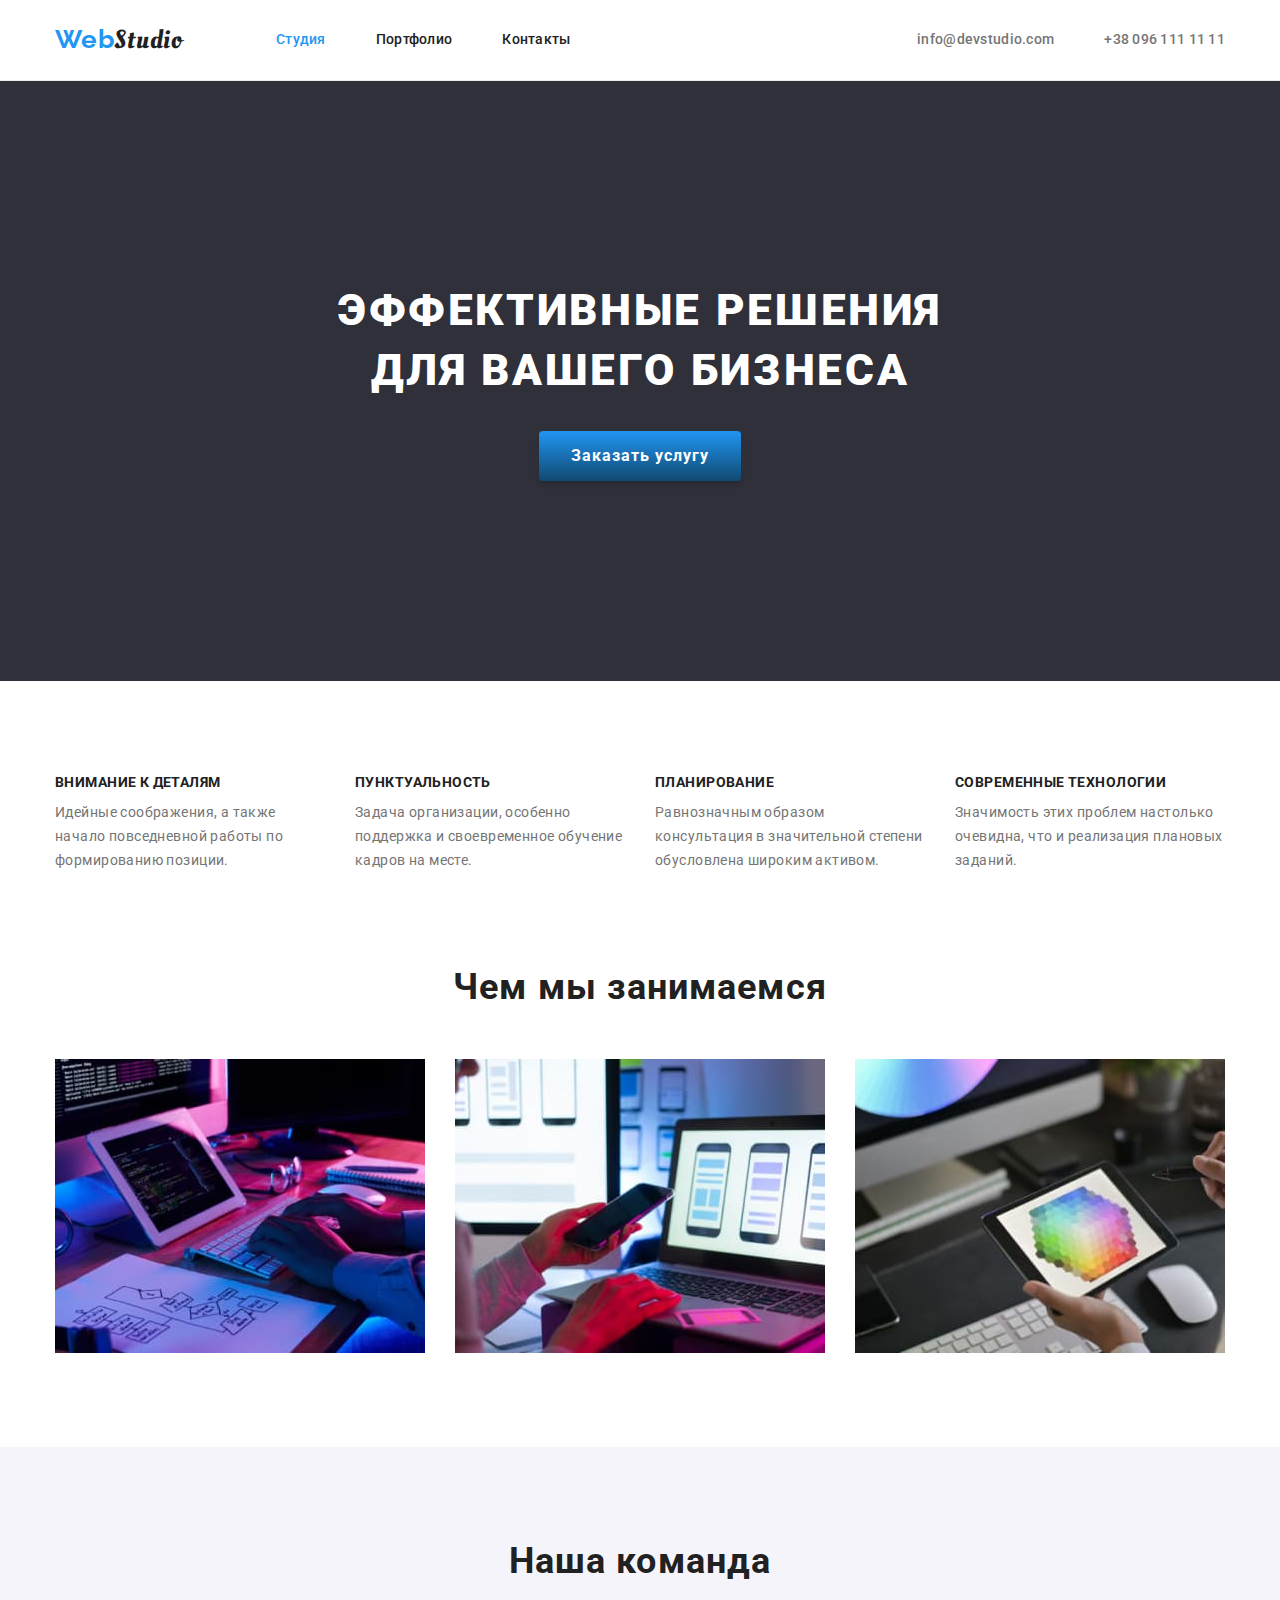
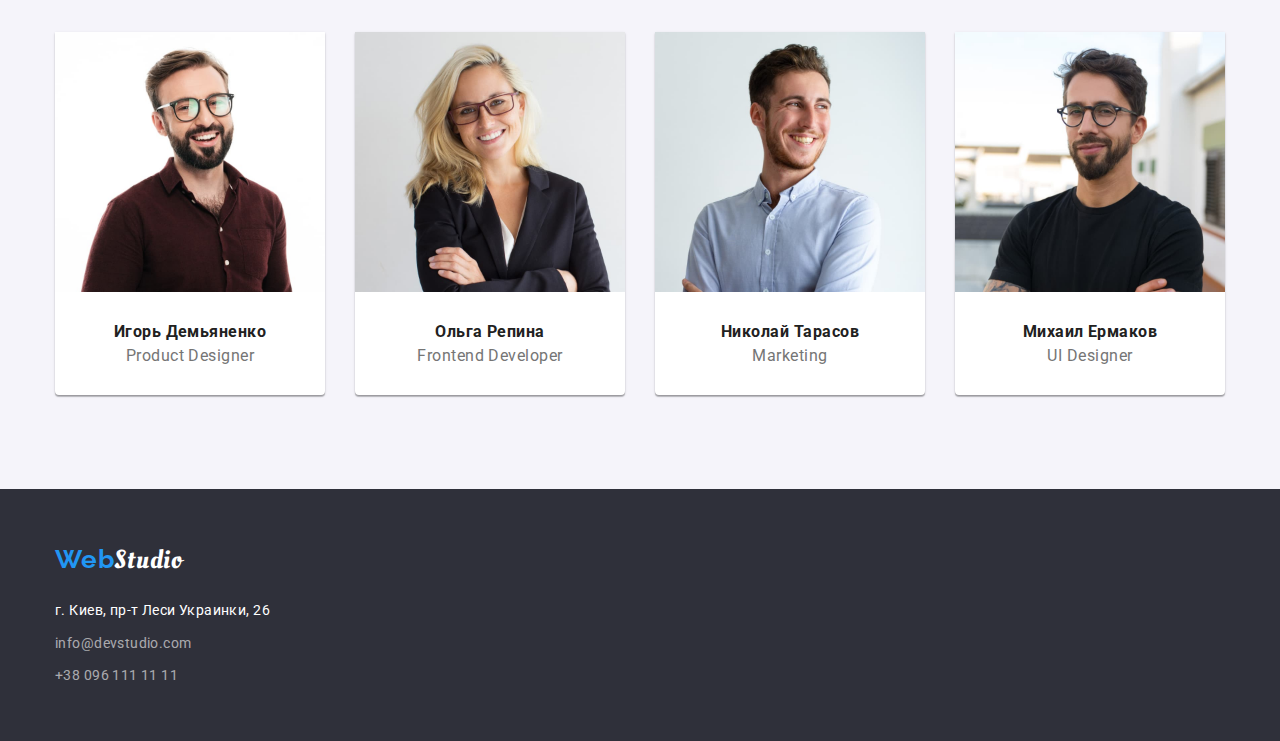
==== commit 5ff52f50: "Калібровка шрифтів" ====
--- a/index.html
+++ b/index.html
@@ -8,7 +8,8 @@
         <!--Импорт шрифтов в HTML5-->
         <link rel="preconnect" href="https://fonts.googleapis.com">
         <link rel="preconnect" href="https://fonts.gstatic.com" crossorigin>
-        <link href="https://fonts.googleapis.com/css2?family=Oleo+Script&family=Raleway&family=Roboto&display=swap" rel="stylesheet">
+        <link href="https://fonts.googleapis.com/css2?family=Oleo+Script&family=Raleway:wght@700&family=Roboto:wght@400;500;700;900&display=swap"
+              rel="stylesheet">
         <!--Импорт изображения на шапку сайта-->
         <link rel="icon" href="images/goit.jpg" type="image/jpg">
         <!--Подключения стилей-->
@@ -37,7 +38,7 @@
                                     <a class="header__navigation__list__item__link current" href="./">Студия</a>
                                 </li>
                                 <li class="header__navigation__list__item">
-                                    <a class="header__navigation__list__item__link"href="./portfolio.html">Портфолио</a>
+                                    <a class="header__navigation__list__item__link" href="./portfolio.html">Портфолио</a>
                                 </li>
                                 <li class="header__navigation__list__item">
                                     <a class="header__navigation__list__item__link" href="#">Контакты</a>
--- a/styles/style.css
+++ b/styles/style.css
@@ -29,24 +29,25 @@
     --box-shadow-3: rgba(0, 0, 0, 0.2);
 }
 
-html,
-body {
-    box-sizing: border-box;
-    -webkit-box-sizing: border-box;
-    -moz-box-sizing: border-box;
-}
-
 *,
 *::before,
 *::after {
+    margin: 0;
     box-sizing: inherit;
     -webkit-box-sizing: inherit;
     -moz-box-sizing: inherit;
 }
 
+body {
+    font-family: 'Roboto', sans-serif;
+    font-weight: 500;
+    font-size: 14px;
+    line-height: 1.14;
+    letter-spacing: 0.02em;
+}
+
 a {
     text-decoration: none;
-    /*cursor: pointer;*/
 }
 
 ul {
@@ -55,9 +56,6 @@
 }
 
 .body__general {
-    margin: 0;
-    font-family: 'Roboto', sans-serif;
-    font-size: 0;
     background: var(--page-fon);
     color: var(--primary-text-color);
 }
@@ -68,7 +66,6 @@
 }
 
 .container__content {
-    /*max-width: 1170px;*/
     max-width: 1200px;
     margin: 0 auto;
 }
@@ -96,10 +93,9 @@
 .header__navigation__logo {
     display: inline-block;
     font-family: 'Oleo Script', sans-serif;
-    font-style: normal;
     font-weight: 400;
     font-size: 26px;
-    line-height: 36px;
+    line-height: 1.4;
     letter-spacing: 0.03em;
     color: var(--primary-text-color);
     transition: all 0.5s;
@@ -108,7 +104,7 @@
 .header__navigation__logo__prefix {
     font-family: 'Raleway', sans-serif;
     font-weight: 700;
-    line-height: 31px;
+    line-height: 1.2;
     color: var(--general-color);
 }
 
@@ -129,15 +125,12 @@
 }
 
 .header__navigation__list__item {
-    font-style: normal;
-    font-weight: 500;
-    font-size: 14px;
-    line-height: 16px;
-    letter-spacing: 0.02em;
+    display: flex;
+    justify-content: center;
+    align-items: center;
 }
 
 .header__navigation__list__item__link {
-    font-weight: bold;
     color: var(--primary-text-color);
 }
 
@@ -148,12 +141,10 @@
 .header__navigation__list__item__link:focus {
     outline: none;
     color: var(--focus-color);
-    cursor: pointer;
 }
 
 .header__navigation__list__item__link:hover {
     color: var(--general-color);
-    cursor: pointer;
 }
 
 .header__contacts {
@@ -164,11 +155,6 @@
 
 .header__email,
 .header__telephone {
-    font-style: normal;
-    font-weight: 500;
-    font-size: 14px;
-    line-height: 16px;
-    letter-spacing: 0.02em;
     color: #757575;
 }
 
@@ -180,7 +166,6 @@
 
 .header__email:hover,
 .header__telephone:hover {
-    font-weight: bold;
     color: var(--general-color);
 }
 
@@ -202,20 +187,17 @@
 .order__title {
     margin: 0;
     max-width: 696px;
-    font-style: normal;
     font-weight: 900;
     font-size: 44px;
-    line-height: 60px;
-    text-align: center;
+    line-height: 1.36;
     letter-spacing: 0.06em;
+    text-align: center;
     text-transform: uppercase;
     color: var(--content-color);
 }
 
 .order__button {
-    width: 200px;
-    height: 50px;
-    /*background: #2196F3;*/
+    padding: 10px 32px;
     background:
         linear-gradient(var(--general-color),
             var(--gradient-color-1));
@@ -224,14 +206,12 @@
     border: 0;
     border-radius: 4px;
     font-family: inherit;
-    font-style: normal;
     font-weight: 700;
     font-size: 16px;
-    line-height: 30px;
-    align-items: center;
-    text-align: center;
-    /*letter-spacing: 0.06em;*/
-    letter-spacing: 0.12em;
+    line-height: 1.88;
+    align-items: center;
+    text-align: center;
+    letter-spacing: 0.06em;
     color: var(--content-color);
     cursor: pointer;
 }
@@ -300,35 +280,31 @@
 
 .main__about__list__item {
     max-width: 270px;
+    display: flex;
+    flex-direction: column;
+    row-gap: 10px;
 }
 
 .main__about__list__item__title {
-    font-style: normal;
-    font-weight: 700;
-    font-size: 14px;
-    line-height: 16px;
+    font-size: inherit;
+    line-height: inherit;
     letter-spacing: 0.03em;
     text-transform: uppercase;
 }
 
 .main__about__list__item__text {
-    font-style: normal;
     font-weight: 400;
-    font-size: 14px;
-    line-height: 24px;
+    line-height: 1.71;
     letter-spacing: 0.03em;
     color: var(--secondary-text-color);
-    text-align: justify;
 }
 
 /*Чем мы занимаемся*/
 .main__about__title__job {
     margin: 0 0 50px;
-    font-style: normal;
-    font-weight: 700;
+    text-align: center;
     font-size: 36px;
-    line-height: 42px;
-    text-align: center;
+    line-height: 1.16;
     letter-spacing: 0.03em;
 }
 
@@ -353,17 +329,18 @@
 }
 
 .team__box {
+    display: flex;
+    flex-direction: column;
+    align-items: center;
+    row-gap: 50px;
     padding: 0 15px;
 }
 
 .team__title {
-    font-style: normal;
-    font-weight: 700;
+    text-align: center;
     font-size: 36px;
-    line-height: 42px;
-    text-align: center;
-    letter-spacing: 0.03em;
-    margin: 0 auto 50px;
+    line-height: 1.16;
+    letter-spacing: 0.03em;
 }
 
 .team__list__item {
@@ -385,22 +362,19 @@
 
 .team__list__item__name {
     margin: 30px auto 5px;
-    font-style: normal;
-    /*font-weight: 500;*/
+    text-align: center;
     font-size: 16px;
-    line-height: 19px;
-    text-align: center;
+    line-height: 1.19;
     letter-spacing: 0.03em;
     color: var(--primary-text-color);
 }
 
 .team__list__item__job {
     margin: 5px auto 30px;
-    font-style: normal;
+    text-align: center;
     font-weight: 400;
     font-size: 16px;
-    line-height: 19px;
-    text-align: center;
+    line-height: 1.19;
     letter-spacing: 0.03em;
     color: var(--secondary-text-color);
 }
@@ -434,11 +408,9 @@
     border: 0;
     border-radius: 4px;
     font-family: inherit;
-    font-style: normal;
-    /*font-weight: 500;*/
-    font-weight: 700;
+    font-weight: inherit;
     font-size: 16px;
-    line-height: 26px;
+    line-height: 1.62;
     text-align: center;
     letter-spacing: 0.03em;
     color: var(--primary-text-color);
@@ -480,14 +452,7 @@
 .main__poster__list__item {
     max-width: 370px;
     background-color: var(--content-color);
-    /*border: 1px solid #EEEEEE;*/
     border-bottom: 1px solid var(--border-content-color);
-    cursor: pointer;
-    transition: all 0.5s;
-}
-
-.main__poster__list__item:hover {
-    transform: scale(1.1);
 }
 
 .main__poster__list__item__text {
@@ -498,20 +463,16 @@
 
 .main__poster__list__item__name {
     margin: 0 0 4px;
-    font-style: normal;
-    font-weight: 700;
     font-size: 18px;
-    line-height: 36px;
+    line-height: 2;
     letter-spacing: 0.06em;
     color: var(--primary-text-color);
 }
 
 .main__poster__list__item__category {
-    margin: 0;
-    font-style: normal;
     font-weight: 400;
     font-size: 16px;
-    line-height: 30px;
+    line-height: 1.87;
     letter-spacing: 0.03em;
     color: var(--secondary-text-color);
 }
@@ -550,53 +511,38 @@
 .footer__contact__list {
     display: flex;
     flex-direction: column;
-    justify-content: center;
+    row-gap: 9px;
 }
 
 .footer__contact__list__item {
     display: flex;
-    /*align-items: flex-start;*/
-    justify-content: flex-start;
-}
-
-.footer__contact__list__item+.footer__contact__list__item {
-    margin-top: 9px;
-}
-
-.footer__address__link {
+    align-items: center;
+}
+
+.footer__address__link,
+.footer__email,
+.footer__telephone {
     font-style: normal;
     font-weight: 400;
-    font-size: 14px;
-    line-height: 24px;
-    letter-spacing: 0.03em;
-    color: var(--content-color);
-}
-
-.footer__address__link:focus {
+    line-height: 1.71;
+    letter-spacing: 0.03em;
+    color: var(--content-color);
+}
+
+.header__email.footer__email,
+.header__telephone.footer__telephone {
+    color: var(--footer-text-color);
+}
+
+.footer__address__link:focus,
+.header__email.footer__email:focus,
+.header__telephone.footer__telephone:focus {
     outline: none;
     color: var(--focus-color);
 }
 
-.footer__address__link:hover {
-    color: var(--general-color);
-}
-
-.header__email.footer__email,
-.header__telephone.footer__telephone {
-    font-weight: 400;
-    line-height: 24px;
-    letter-spacing: 0.03em;
-    color: var(--footer-text-color);
-}
-
-.header__email.footer__email:focus,
-.header__telephone.footer__telephone:focus {
-    font-weight: bold;
-    color: var(--focus-color);
-}
-
+.footer__address__link:hover,
 .header__email.footer__email:hover,
 .header__telephone.footer__telephone:hover {
-    font-weight: bold;
     color: var(--general-color);
 }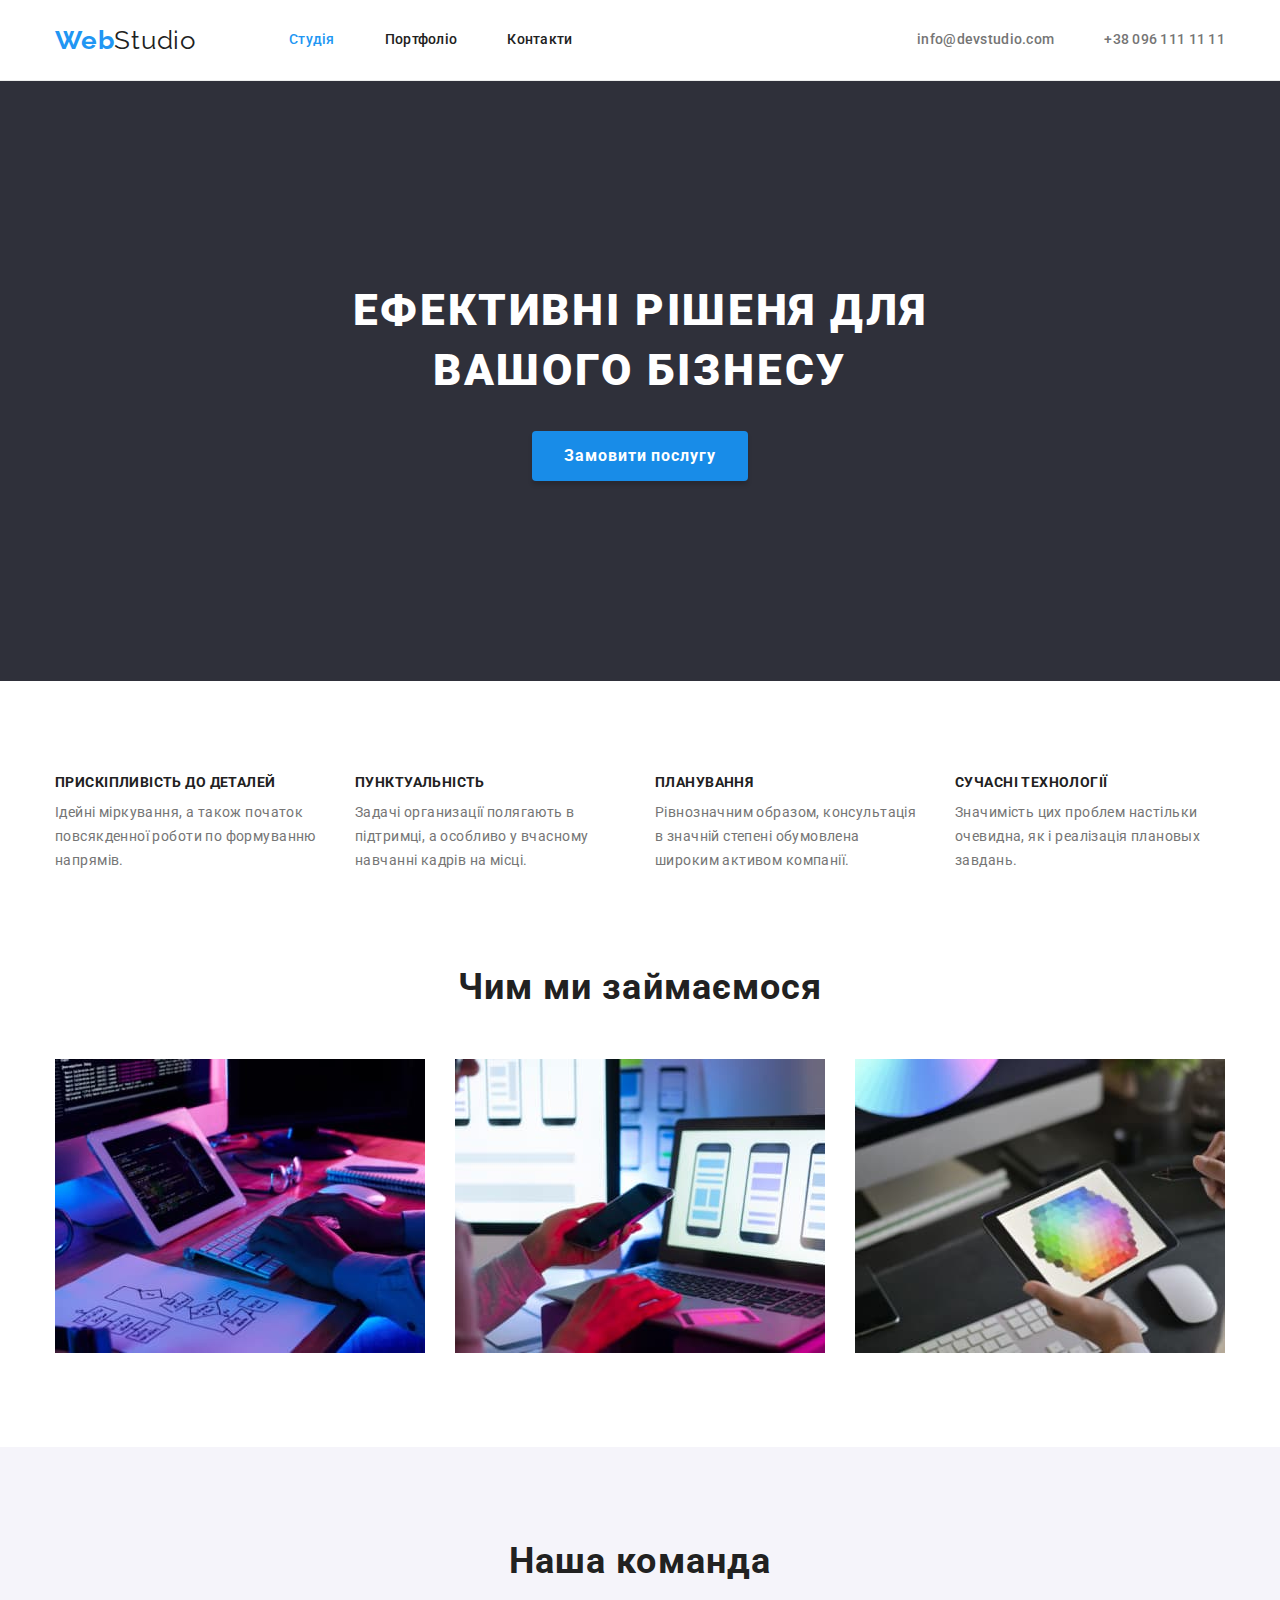
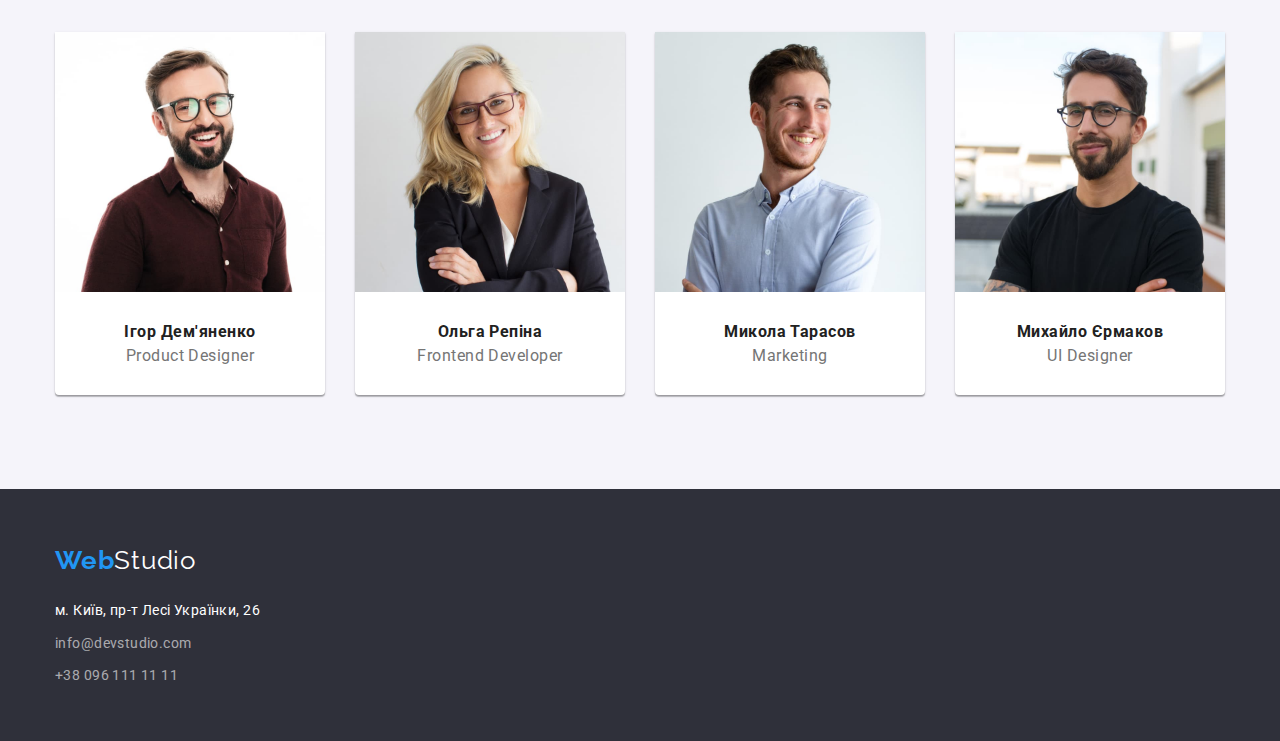
==== commit 03502f15: "Виправлені ефекти для кнопок" ====
--- a/index.html
+++ b/index.html
@@ -1,222 +1,242 @@
 <!doctype html>
-<html lang="ru">
+<html lang="uk-UA">
     <head>
         <meta charset="UTF-8">
-        <meta name="viewport" content="width=device-width, user-scalable=no, initial-scale=1.0, maximum-scale=1.0, minimum-scale=1.0">
+        <meta name="viewport" content="width=device-width, initial-scale=1.0">
         <meta http-equiv="X-UA-Compatible" content="ie=edge">
-        <title>Главная</title>
-        <!--Импорт шрифтов в HTML5-->
+        <title>Головна</title>
+        <!--Імпорт шрифтів в HTML5-->
         <link rel="preconnect" href="https://fonts.googleapis.com">
         <link rel="preconnect" href="https://fonts.gstatic.com" crossorigin>
-        <link href="https://fonts.googleapis.com/css2?family=Oleo+Script&family=Raleway:wght@700&family=Roboto:wght@400;500;700;900&display=swap"
-              rel="stylesheet">
-        <!--Импорт изображения на шапку сайта-->
-        <link rel="icon" href="images/goit.jpg" type="image/jpg">
-        <!--Подключения стилей-->
-        <link rel="stylesheet" href="styles/style.css" type="text/css">
+        <link href="https://fonts.googleapis.com/css2?family=Raleway:wght@700&family=Roboto:wght@400;500;700;900&display=swap"
+            rel="stylesheet">
+        <!--Імпорт зображення на шапку сайту-->
+        <link rel="icon" href="./images/goit.jpg" type="image/jpg">
+        <!--Підключення стилів-->
+        <link rel="stylesheet" href="./styles/style.css" type="text/css">
     </head>
-
-    <body class="body__general">
-    <!--http://goit-markup-hw-02/-->
+    <!-- ДЗ №2 goit-markup-hw-02 -->
+
+    <body class="body-general">
 
         <!--Container - width 1600px-->
         <div class="container">
-        
+
             <!--Хедер-->
-            <header class="header__content">
+            <header class="header-content">
                 <!--Container - width 1200px-->
-                <div class="container__content">
-                    <div class="header__box">
-        
-                        <nav class="header__navigation">
-        
-                            <a class="header__navigation__logo" href="./">
-                                <span class="header__navigation__logo__prefix">Web</span>Studio</a>
-        
-                            <ul class="header__navigation__list">
-                                <li class="header__navigation__list__item">
-                                    <a class="header__navigation__list__item__link current" href="./">Студия</a>
-                                </li>
-                                <li class="header__navigation__list__item">
-                                    <a class="header__navigation__list__item__link" href="./portfolio.html">Портфолио</a>
-                                </li>
-                                <li class="header__navigation__list__item">
-                                    <a class="header__navigation__list__item__link" href="#">Контакты</a>
-                                </li>
-                            </ul>
-        
+                <div class="container-content">
+                    <!--Обгортка для хедеру-->
+                    <div class="header-box">
+
+                        <!--Блок навігації-->
+                        <nav class="header-navigation">
+                            <!--Логотип-->
+                            <a class="header-logo" href="./"><span class="header-logo-prefix">Web</span>Studio</a>
+
+                            <!--Навігація-->
+                            <ul class="navigation-list">
+                                <li class="navigation-item">
+                                    <a class="navigation-link current" href="./">Студія</a>
+                                </li>
+                                <li class="navigation-item">
+                                    <a class="navigation-link" href="./portfolio.html">Портфоліо</a>
+                                </li>
+                                <li class="navigation-item">
+                                    <a class="navigation-link" href="#">Контакти</a>
+                                </li>
+                            </ul>
+
                         </nav>
-        
-                        <div class="header__contacts">
-        
-                            <a class="header__email" href="mailto:info@devstudio.com">info@devstudio.com</a>
-        
-                            <a class="header__telephone" href="tel:380961111111">+38 096 111 11 11</a>
-        
-                        </div>
-        
+
+                        <!--Контакти-->
+                        <ul class="header-contacts">
+                            <li class="contacts-item">
+                                <a class="email-link" href="mailto:info@devstudio.com">info@devstudio.com</a>
+                            </li>
+                            <li class="contacts-item">
+                                <a class="telephone-link" href="tel:380961111111">+38 096 111 11 11</a>
+                            </li>
+                        </ul>
+
                     </div>
                 </div>
             </header>
-        
-            <!--Заказы-->
-            <section class="section__order">
+
+            <!--Контент-->
+            <main class="main-content">
+
+                <!--Замовлення-->
+                <section class="section-order">
+                    <!--Container - width 1200px-->
+                    <div class="container-content">
+
+                        <!--Обгортка для секції замовлень-->
+                        <div class="order-content">
+
+                            <h1 class="order-title">Ефективні рішеня для вашого бізнесу</h1>
+                            <button class="order-button" type="button">Замовити послугу</button>
+
+                        </div>
+                    </div>
+                </section>
+
+                <!--Про нас-->
+                <section class="section">
+                    <!--Container - width 1200px-->
+                    <div class="container-content">
+                        <!--Обгортка для секції Про нас-->
+                        <div class="about-us-box">
+
+                            <!--Заголовок для секції-->
+                            <h2 class="about-us-title">Цей заголовок буде ховатися</h2>
+
+                            <!--Наші цілі-->
+                            <ul class="about-us-list">
+                                <li class="about-item">
+                                    <h3 class="about-item-title">Прискіпливість до деталей</h3>
+                                    <p class="about-item-text">
+                                        Ідейні міркування, а також початок повсякденної роботи по формуванню напрямів.
+                                    </p>
+                                </li>
+                                <li class="about-item">
+                                    <h3 class="about-item-title">Пунктуальність</h3>
+                                    <p class="about-item-text">
+                                        Задачі организації полягають в підтримці, а особливо у вчасному навчанні кадрів на
+                                        місці.
+                                    </p>
+                                </li>
+                                <li class="about-item">
+                                    <h3 class="about-item-title">Планування</h3>
+                                    <p class="about-item-text">
+                                        Рівнозначним образом, консультація в значній степені обумовлена широким активом
+                                        компанії.
+                                    </p>
+                                </li>
+                                <li class="about-item">
+                                    <h3 class="about-item-title">Сучасні технології</h3>
+                                    <p class="about-item-text">
+                                        Значимість цих проблем настільки очевидна, як і реалізація плановых завдань.
+                                    </p>
+                                </li>
+                            </ul>
+
+                        </div>
+                    </div>
+                </section>
+
+                <!--Чим ми займаємося-->
+                <section class="section-our-work">
+                    <!--Container - width 1200px-->
+                    <div class="container-content">
+                        <!--Обгортка для секції Чим ми займаємося-->
+                        <div class="our-work-box">
+
+                            <h2 class="our-work-title">Чим ми займаємося</h2>
+
+                            <!--Наше покликання-->
+                            <ul class="about-us-list">
+                                <li class="work-item">
+                                    <img class="box-image" src="./images/image1.jpg" alt="Друк коду на клавіатурі"
+                                        title="Втілюємо ваші мрії">
+                                </li>
+                                <li class="work-item">
+                                    <img class="box-image" src="./images/image2.jpg"
+                                        alt="Звірка дизайну сторінки на смартфоні" title="Підтримуємо вас на вашому шляху">
+                                </li>
+                                <li class="work-item">
+                                    <img class="box-image" src="./images/image3.jpg"
+                                        alt="Вибір палітри кольорів на планшеті" title="Формуємо стратегію вашого успіху">
+                                </li>
+                            </ul>
+
+                        </div>
+                    </div>
+                </section>
+
+                <!--Наша команда-->
+                <section class="section-team">
+                    <!--Container - width 1200px-->
+                    <div class="container-content section">
+                        <!--Обгортка для секції Наша команда-->
+                        <div class="team-box">
+
+                            <h2 class="team-title">Наша команда</h2>
+
+                            <!--Кадровий апарат-->
+                            <ul class="about-us-list">
+                                <li class="team-item">
+                                    <img class="box-image" src="./images/photo1.jpg" alt="Фото Ігор Дем'яненко"
+                                        title="Ігор Дем'яненко">
+                                    <h3 class="team-item-name">Ігор Дем'яненко</h3>
+                                    <p class="team-item-title">Product Designer</p>
+                                </li>
+                                <li class="team-item">
+                                    <img class="box-image" src="./images/photo2.jpg" alt="Фото Ольга Репіна"
+                                        title="Ольга Репіна">
+                                    <h3 class="team-item-name">Ольга Репіна</h3>
+                                    <p class="team-item-title">Frontend Developer</p>
+                                </li>
+                                <li class="team-item">
+                                    <img class="box-image" src="./images/photo3.jpg" alt="Фото Микола Тарасов"
+                                        title="Микола Тарасов">
+                                    <h3 class="team-item-name">Микола Тарасов</h3>
+                                    <p class="team-item-title">Marketing</p>
+                                </li>
+                                <li class="team-item">
+                                    <img class="box-image" src="./images/photo4.jpg" alt="Фото Михайло Єрмаков"
+                                        title="Михайло Єрмаков">
+                                    <h3 class="team-item-name">Михайло Єрмаков</h3>
+                                    <p class="team-item-title">UI Designer</p>
+                                </li>
+                            </ul>
+
+                        </div>
+                    </div>
+                </section>
+
+            </main>
+
+            <!--Футер-->
+            <footer class="footer-content">
                 <!--Container - width 1200px-->
-                <div class="container__content">
-        
-                    <div class="order__content">
-                        <h1 class="order__title">Эффективные решения для вашего бизнеса</h1>
-                        <button class="order__button" type="button">Заказать услугу</button>
-                    </div>
-        
-                </div>
-            </section>
-        
-            <!--Контент-->
-            <main class="main__content section">
-                <!--Container - width 1200px-->
-                <div class="container__content">
-        
-                    <!--О нас-->
-                    <div class="main__about__us">
-        
-                        <h2 class="main__title"></h2>
-        
-                        <ul class="box__list">
-                            <li class="main__about__list__item">
-                                <h3 class="main__about__list__item__title">Внимание к деталям</h3>
-                                <p class="main__about__list__item__text">
-                                    Идейные соображения, а также начало повседневной работы по формированию позиции.
-                                </p>
-                            </li>
-                            <li class="main__about__list__item">
-                                <h3 class="main__about__list__item__title">Пунктуальность</h3>
-                                <p class="main__about__list__item__text">
-                                    Задача организации, особенно поддержка и своевременное обучение кадров на месте.
-                                </p>
-                            </li>
-                            <li class="main__about__list__item">
-                                <h3 class="main__about__list__item__title">Планирование</h3>
-                                <p class="main__about__list__item__text">
-                                    Равнозначным образом консультация в значительной степени обусловлена широким активом.
-                                </p>
-                            </li>
-                            <li class="main__about__list__item">
-                                <h3 class="main__about__list__item__title">Современные технологии</h3>
-                                <p class="main__about__list__item__text">
-                                    Значимость этих проблем настолько очевидна, что и реализация плановых заданий.
-                                </p>
-                            </li>
-                        </ul>
-        
-                        <!--Чем мы занимаемся-->
-                        <div class="main__about__box">
-        
-                            <h2 class="main__about__title__job">Чем мы занимаемся</h2>
-        
-                            <ul class="box__list">
-                                <li class="main__about__list__item__job">
-                                    <img class="box__image" src="images/image1.jpg"
-                                        alt="images/image1.jpg - Печать на клавиатуре" title="Воплощаем ваши мечты">
-                                </li>
-                                <li class="main__about__list__item__job">
-                                    <img class="box__image" src="images/image2.jpg"
-                                        alt="images/image2.jpg - Использование смартфона"
-                                        title="Поддерживаем вас на вашем пути">
-                                </li>
-                                <li class="main__about__list__item__job">
-                                    <img class="box__image" src="images/image3.jpg"
-                                        alt="images/image3.jpg - Использование планшета"
-                                        title="Формируем стратегию вашего успеха">
-                                </li>
-                            </ul>
-        
-                        </div>
-        
-                    </div>
-        
-                </div>
-            </main>
-        
-            <!--Наша команда-->
-            <section class="team__content section">
-                <!--Container - width 1200px-->
-                <div class="container__content">
-        
-                    <div class="team__box">
-        
-                        <h2 class="team__title">Наша команда</h2>
-        
-                        <ul class="box__list">
-                            <li class="team__list__item">
-                                <img class="box__image" src="images/photo1.jpg" alt="images/photo1.jpg - Фото Игорь Демьяненко"
-                                    title="Игорь Демьяненко">
-                                <h3 class="team__list__item__name">Игорь Демьяненко</h3>
-                                <p class="team__list__item__job">Product Designer</p>
-                            </li>
-                            <li class="team__list__item">
-                                <img class="box__image" src="images/photo2.jpg" alt="images/photo2.jpg - Фото Ольга Репина"
-                                    title="Ольга Репина">
-                                <h3 class="team__list__item__name">Ольга Репина</h3>
-                                <p class="team__list__item__job">Frontend Developer</p>
-                            </li>
-                            <li class="team__list__item">
-                                <img class="box__image" src="images/photo3.jpg" alt="images/photo3.jpg - Фото Николай Тарасов"
-                                    title="Николай Тарасов">
-                                <h3 class="team__list__item__name">Николай Тарасов</h3>
-                                <p class="team__list__item__job">Marketing</p>
-                            </li>
-                            <li class="team__list__item">
-                                <img class="box__image" src="images/photo4.jpg" alt="images/photo4.jpg - Фото Михаил Ермаков"
-                                    title="Михаил Ермаков">
-                                <h3 class="team__list__item__name">Михаил Ермаков</h3>
-                                <p class="team__list__item__job">UI Designer</p>
-                            </li>
-                        </ul>
-        
-                    </div>
-        
-                </div>
-            </section>
-        
-            <!--Футер-->
-            <footer class="footer__content">
-                <!--Container - width 1200px-->
-                <div class="container__content">
-        
-                    <div class="footer__box">
-        
-                        <div class="footer__contact">
-        
-                            <a class="header__navigation__logo footer__logo" href="./">
-                                <span class="header__navigation__logo__prefix">Web</span>Studio</a>
-        
-                            <address class="footer__address">
-                                <ul class="footer__contact__list">
-                                    <li class="footer__contact__list__item">
-                                        <a class="footer__address__link" href="https://bit.ly/3pXMvUd" target="_blank"
-                                            rel="noopener noreferrer">г. Киев, пр-т Леси Украинки, 26</a>
+                <div class="container-content">
+                    <!--Обгортка для футера-->
+                    <div class="footer-box">
+
+                        <!--Блок для логотипу та адреси футера-->
+                        <div class="footer-contact">
+
+                            <!--Логотип футера-->
+                            <a class="header-logo footer-logo" href="./">
+                                <span class="header-logo-prefix">Web</span>Studio</a>
+
+                            <!--Адреса футера-->
+                            <address class="footer-address">
+                                <ul class="footer-contact-list">
+                                    <li class="footer-contact-item">
+                                        <a class="footer-address-link" href="https://bit.ly/3pXMvUd" target="_blank"
+                                            rel="noopener noreferrer">м. Київ, пр-т Лесі Українки, 26</a>
                                     </li>
-                                    <li class="footer__contact__list__item">
-                                        <a class="header__email footer__email"
+                                    <li class="footer-contact-item">
+                                        <a class="email-link footer-email"
                                             href="mailto:info@devstudio.com">info@devstudio.com</a>
                                     </li>
-                                    <li class="footer__contact__list__item">
-                                        <a class="header__telephone footer__telephone" href="tel:380961111111">+38 096 111 11
+                                    <li class="footer-contact-item">
+                                        <a class="telephone-link footer-telephone" href="tel:380961111111">+38 096 111 11
                                             11</a>
                                     </li>
                                 </ul>
                             </address>
-        
-                        </div>
-        
+
+                        </div>
+
                     </div>
                 </div>
-        
             </footer>
-        
+
         </div>
-        
+
     </body>
-        
+
 </html>--- a/styles/style.css
+++ b/styles/style.css
@@ -1,28 +1,28 @@
 :root {
-    /*Цвета для фона секций*/
+    /*Кольори для фону секцій*/
     --page-fon: #E5E5E5;
     --primary-section-fon: #2F303A;
     --secondary-section-fon: #F5F4FA;
 
-    /*Цвет для контента*/
+    /*Кольори для контенту*/
     --content-color: #FFFFFF;
 
-    /*Цвета обводки*/
+    /*Кольори рамок*/
     --border-header-color: #ECECEC;
     --border-content-color: #EEEEEE;
 
-    /*Цвета текста*/
+    /*Кольори тексту*/
     --primary-text-color: #212121;
     --secondary-text-color: #757575;
     --footer-text-color: rgba(255, 255, 255, 0.6);
 
-    /*Цвета блоков, ховера и фокуса*/
+    /*Кольори блоків, ефектів ховера і фокусу*/
     --general-color: #2196F3;
     --focus-color: #188ce8;
     --gradient-color-1: #104970;
     --gradient-color-2: #a9a9ad;
 
-    /*Цвета теней*/
+    /*Кольори тіней*/
     --main-shadow-button: rgba(0, 0, 0, 0.15);
     --box-shadow-1: rgba(0, 0, 0, 0.12);
     --box-shadow-2: rgba(0, 0, 0, 0.14);
@@ -38,6 +38,7 @@
     -moz-box-sizing: inherit;
 }
 
+/*Головний шрифт*/
 body {
     font-family: 'Roboto', sans-serif;
     font-weight: 500;
@@ -55,28 +56,32 @@
     padding: 0;
 }
 
-.body__general {
+/* ДЗ №2 goit-markup-hw-02 */
+.body-general {
     background: var(--page-fon);
     color: var(--primary-text-color);
 }
 
+/*Container - width 1600px*/
 .container {
     max-width: 1600px;
     margin: 0 auto;
 }
 
-.container__content {
+/*Container - width 1200px*/
+.container-content {
     max-width: 1200px;
     margin: 0 auto;
 }
 
 /*Хедер*/
-.header__content {
+.header-content {
     background-color: var(--content-color);
     border-bottom: 1px solid var(--border-header-color);
 }
 
-.header__box {
+/*Обгортка для хедеру*/
+.header-box {
     display: flex;
     height: 80px;
     padding: 0 15px;
@@ -84,15 +89,16 @@
     align-items: center;
 }
 
-.header__navigation {
+/*Блок навігації*/
+.header-navigation {
     display: inherit;
     column-gap: 93px;
 }
 
 /*Логотип*/
-.header__navigation__logo {
+.header-logo {
     display: inline-block;
-    font-family: 'Oleo Script', sans-serif;
+    font-family: 'Raleway', sans-serif;
     font-weight: 400;
     font-size: 26px;
     line-height: 1.4;
@@ -101,36 +107,35 @@
     transition: all 0.5s;
 }
 
-.header__navigation__logo__prefix {
-    font-family: 'Raleway', sans-serif;
+.header-logo-prefix {
     font-weight: 700;
     line-height: 1.2;
     color: var(--general-color);
 }
 
-.header__navigation__logo:focus {
-    outline: none;
+.header-logo:focus {
+    /*outline: none;*/
     transform: scale(1.15);
 }
 
-.header__navigation__logo:hover {
+.header-logo:hover {
     transform: scale(1.3);
 }
 
-/*Навигация*/
-.header__navigation__list {
+/*Навігація*/
+.navigation-list {
     display: flex;
     align-items: center;
     column-gap: 50px;
 }
 
-.header__navigation__list__item {
+.navigation-item {
     display: flex;
     justify-content: center;
     align-items: center;
 }
 
-.header__navigation__list__item__link {
+.navigation-link {
     color: var(--primary-text-color);
 }
 
@@ -138,43 +143,72 @@
     color: var(--general-color);
 }
 
-.header__navigation__list__item__link:focus {
-    outline: none;
+.navigation-link:focus {
+    /*outline: none;*/
     color: var(--focus-color);
 }
 
-.header__navigation__list__item__link:hover {
+.navigation-link:hover {
     color: var(--general-color);
 }
 
-.header__contacts {
-    display: flex;
-    align-items: center;
+.header-contacts {
+    display: flex;
     column-gap: 50px;
 }
 
-.header__email,
-.header__telephone {
-    color: #757575;
-}
-
-.header__email:focus,
-.header__telephone:focus {
-    outline: none;
+/*Контакти*/
+.contacts-item {
+    display: flex;
+    align-items: center;
+}
+
+.email-link,
+.telephone-link {
+    color: var(--secondary-text-color);
+}
+
+.email-link:focus,
+.telephone-link:focus {
+    /*outline: none;*/
     color: var(--focus-color);
 }
 
-.header__email:hover,
-.header__telephone:hover {
+.email-link:hover,
+.telephone-link:hover {
     color: var(--general-color);
 }
 
-/*Заказы*/
-.section__order {
+/*Контент*/
+.main-content {
+    background-color: var(--content-color);
+}
+
+.section {
+    padding: 94px 0;
+}
+
+.section-title {
+    display: none;
+    /*position: absolute;*/
+    /*width: 1px;*/
+    /*height: 1px;*/
+    /*margin: -1px;*/
+    /*border: 0;*/
+    /*padding: 0;*/
+    /*white-space: nowrap;*/
+    /*clip-path: inset(100%);*/
+    /*clip: rect(0 0 0 0);*/
+    /*overflow: hidden;*/
+}
+
+/*Замовлення*/
+.section-order {
     background-color: var(--primary-section-fon);
 }
 
-.order__content {
+/*Обгортка для секції замовлень*/
+.order-content {
     display: flex;
     height: 600px;
     padding: 0 15px;
@@ -184,7 +218,7 @@
     row-gap: 30px;
 }
 
-.order__title {
+.order-title {
     margin: 0;
     max-width: 696px;
     font-weight: 900;
@@ -196,11 +230,14 @@
     color: var(--content-color);
 }
 
-.order__button {
+.order-button {
     padding: 10px 32px;
-    background:
-        linear-gradient(var(--general-color),
-            var(--gradient-color-1));
+    background: var(--focus-color);
+    /*background:*/
+    /*    linear-gradient(*/
+    /*        var(--general-color),*/
+    /*        var(--gradient-color-1)*/
+    /*    );*/
     box-shadow:
         0 4px 4px var(--main-shadow-button);
     border: 0;
@@ -209,20 +246,22 @@
     font-weight: 700;
     font-size: 16px;
     line-height: 1.88;
-    align-items: center;
-    text-align: center;
     letter-spacing: 0.06em;
     color: var(--content-color);
     cursor: pointer;
 }
 
-.order__button:focus {
+.order-button:focus,
+.order-button:hover {
+    /*outline: none;*/
+    /*background: var(--focus-color);*/
+    background:
+        linear-gradient(var(--general-color),
+            var(--gradient-color-1));
+}
+
+.order-button:active {
     outline: none;
-    background: var(--focus-color);
-    color: var(--content-color);
-}
-
-.order__button:active {
     background:
         linear-gradient(var(--general-color),
             var(--gradient-color-1));
@@ -238,25 +277,18 @@
         -4px -4px 4px var(--main-shadow-button);
 }
 
-/*Контент*/
-.main__content {
-    background-color: var(--content-color);
-}
-
-.section {
-    padding: 94px 0;
-}
-
-/*О нас*/
-.main__about__us {
+/*Про нас*/
+
+/*Обгортка для секції Про нас*/
+.about-us-box {
     display: flex;
     padding: 0 15px;
     flex-direction: column;
     align-items: center;
-    row-gap: 94px;
-}
-
-.main__title {
+}
+
+/*Заголовок для секції*/
+.about-us-title {
     display: none;
     /*position: absolute;*/
     /*width: 1px;*/
@@ -270,65 +302,77 @@
     /*overflow: hidden;*/
 }
 
-.box__list {
+/*Наші цілі*/
+.about-us-list {
     display: flex;
     flex-wrap: wrap;
     gap: 30px;
     justify-content: center;
-    margin: 0;
-}
-
-.main__about__list__item {
+}
+
+.about-item {
     max-width: 270px;
     display: flex;
     flex-direction: column;
     row-gap: 10px;
 }
 
-.main__about__list__item__title {
+.about-item-title {
     font-size: inherit;
     line-height: inherit;
     letter-spacing: 0.03em;
     text-transform: uppercase;
 }
 
-.main__about__list__item__text {
+.about-item-text {
     font-weight: 400;
     line-height: 1.71;
     letter-spacing: 0.03em;
     color: var(--secondary-text-color);
 }
 
-/*Чем мы занимаемся*/
-.main__about__title__job {
-    margin: 0 0 50px;
-    text-align: center;
+/*Чим ми займаємося*/
+.section-our-work {
+    padding-bottom: 94px;
+}
+
+/*Обгортка для секції Чим ми займаємося*/
+.our-work-box {
+    display: flex;
+    flex-direction: column;
+    align-items: center;
+    row-gap: 50px;
+}
+
+.our-work-title {
     font-size: 36px;
     line-height: 1.16;
     letter-spacing: 0.03em;
 }
 
-.main__about__list__item__job {
+/*Наше покликання*/
+.work-item {
     max-width: 370px;
     cursor: pointer;
     transition: all 0.5s;
 }
 
-.main__about__list__item__job:hover {
+.work-item:hover {
     transform: scale(1.1);
 }
 
-.box__image {
+.box-image {
     display: block;
     width: 100%;
 }
 
 /*Наша команда*/
-.team__content {
+.section-team {
     background-color: var(--secondary-section-fon);
 }
 
-.team__box {
+/*Обгортка для секції Наша команда*/
+.team-box {
     display: flex;
     flex-direction: column;
     align-items: center;
@@ -336,16 +380,15 @@
     padding: 0 15px;
 }
 
-.team__title {
-    text-align: center;
+.team-title {
     font-size: 36px;
     line-height: 1.16;
     letter-spacing: 0.03em;
 }
 
-.team__list__item {
+/*Кадровий апарат*/
+.team-item {
     max-width: 270px;
-    /*height: 368px;*/
     background-color: var(--content-color);
     box-shadow:
         0 1px 3px var(--box-shadow-1),
@@ -356,11 +399,11 @@
     transition: all 0.5s;
 }
 
-.team__list__item:hover {
+.team-item:hover {
     transform: scale(1.1);
 }
 
-.team__list__item__name {
+.team-item-name {
     margin: 30px auto 5px;
     text-align: center;
     font-size: 16px;
@@ -369,7 +412,7 @@
     color: var(--primary-text-color);
 }
 
-.team__list__item__job {
+.team-item-title {
     margin: 5px auto 30px;
     text-align: center;
     font-weight: 400;
@@ -379,8 +422,10 @@
     color: var(--secondary-text-color);
 }
 
-/*Фильтр*/
-.main__filter__box {
+/*Секція постерів*/
+
+/*Обгортка для фільтру*/
+.filter-box {
     display: flex;
     padding: 0 15px;
     flex-direction: column;
@@ -388,19 +433,19 @@
     row-gap: 34px;
 }
 
-.main__filter__list {
+/*Фільтр*/
+.filter-list {
     display: flex;
     justify-content: center;
     padding-bottom: 16px;
     gap: 8px;
 }
 
-.main__filter__list__item {
-    display: flex;
-    align-items: flex-start;
-}
-
-.main__filter__button {
+.filter-item {
+    display: flex;
+}
+
+.filter-button {
     padding: 6px 22px;
     background:
         linear-gradient(var(--secondary-section-fon),
@@ -411,19 +456,38 @@
     font-weight: inherit;
     font-size: 16px;
     line-height: 1.62;
-    text-align: center;
     letter-spacing: 0.03em;
     color: var(--primary-text-color);
     cursor: pointer;
-}
-
-.main__filter__button:focus {
+    transition: all 0.2s;
+}
+
+.cheked
+/*.filter-button:focus*/
+    {
+    /*outline: none;*/
+    background: var(--focus-color);
+    color: var(--content-color);
+}
+
+.filter-button:focus {
     outline: none;
     background: var(--focus-color);
     color: var(--content-color);
-}
-
-.main__filter__button:active {
+    box-shadow:
+        0 4px 4px rgba(0, 0, 0, 0.15);
+    transform: scale(1.1);
+}
+
+.filter-button:hover {
+    /*outline: none;*/
+    background:
+        linear-gradient(var(--general-color),
+            var(--gradient-color-1));
+    color: var(--content-color);
+}
+
+.filter-button:active {
     background:
         linear-gradient(var(--general-color),
             var(--gradient-color-1));
@@ -439,29 +503,30 @@
         4px -4px 4px var(--main-shadow-button),
         -4px -4px 4px var(--main-shadow-button);
     color: var(--content-color);
-}
-
-/*Постеры*/
-.main__poster__list {
+    transform: scale(1);
+}
+
+/*Постери*/
+.poster-list {
     display: flex;
     flex-wrap: wrap;
     gap: 30px;
     justify-content: center;
 }
 
-.main__poster__list__item {
+.poster-item {
     max-width: 370px;
     background-color: var(--content-color);
     border-bottom: 1px solid var(--border-content-color);
 }
 
-.main__poster__list__item__text {
+.poster-item-text {
     border-left: 1px solid var(--border-content-color);
     border-right: 1px solid var(--border-content-color);
     padding: 20px 23px 19px;
 }
 
-.main__poster__list__item__name {
+.poster-item-name {
     margin: 0 0 4px;
     font-size: 18px;
     line-height: 2;
@@ -469,7 +534,7 @@
     color: var(--primary-text-color);
 }
 
-.main__poster__list__item__category {
+.poster-item-category {
     font-weight: 400;
     font-size: 16px;
     line-height: 1.87;
@@ -478,11 +543,12 @@
 }
 
 /*Футер*/
-.footer__content {
+.footer-content {
     background-color: var(--primary-section-fon);
 }
 
-.footer__box {
+/*Обгортка для футера*/
+.footer-box {
     display: flex;
     height: 252px;
     padding: 0 15px;
@@ -490,38 +556,40 @@
     justify-content: space-between;
 }
 
-.footer__contact,
-.footer__address {
+/*Блок для логотипу та адреси футера*/
+.footer-contact,
+.footer-address {
     display: block;
 }
 
-.footer__logo {
-    margin: 0 0 20px;
-}
-
-.header__navigation__logo.footer__logo {
+/*Логотип футера*/
+.footer-logo {
+    margin-bottom: 20px;
+}
+
+.header-logo.footer-logo {
     display: inline-block;
     color: var(--content-color);
 }
 
-.header__navigation__logo.footer__logo:hover {
+.header-logo.footer-logo:hover {
     transform: scale(1.3);
 }
 
-.footer__contact__list {
+.footer-contact-list {
     display: flex;
     flex-direction: column;
     row-gap: 9px;
 }
 
-.footer__contact__list__item {
-    display: flex;
-    align-items: center;
-}
-
-.footer__address__link,
-.footer__email,
-.footer__telephone {
+.footer-contact-item {
+    display: flex;
+    align-items: center;
+}
+
+.footer-address-link,
+.footer-email,
+.footer-telephone {
     font-style: normal;
     font-weight: 400;
     line-height: 1.71;
@@ -529,20 +597,20 @@
     color: var(--content-color);
 }
 
-.header__email.footer__email,
-.header__telephone.footer__telephone {
+.email-link.footer-email,
+.telephone-link.footer-telephone {
     color: var(--footer-text-color);
 }
 
-.footer__address__link:focus,
-.header__email.footer__email:focus,
-.header__telephone.footer__telephone:focus {
-    outline: none;
+.footer-address-link:focus,
+.email-link.footer-email:focus,
+.telephone-link.footer-telephone:focus {
+    /*outline: none;*/
     color: var(--focus-color);
 }
 
-.footer__address__link:hover,
-.header__email.footer__email:hover,
-.header__telephone.footer__telephone:hover {
+.footer-address-link:hover,
+.email-link.footer-email:hover,
+.telephone-link.footer-telephone:hover {
     color: var(--general-color);
 }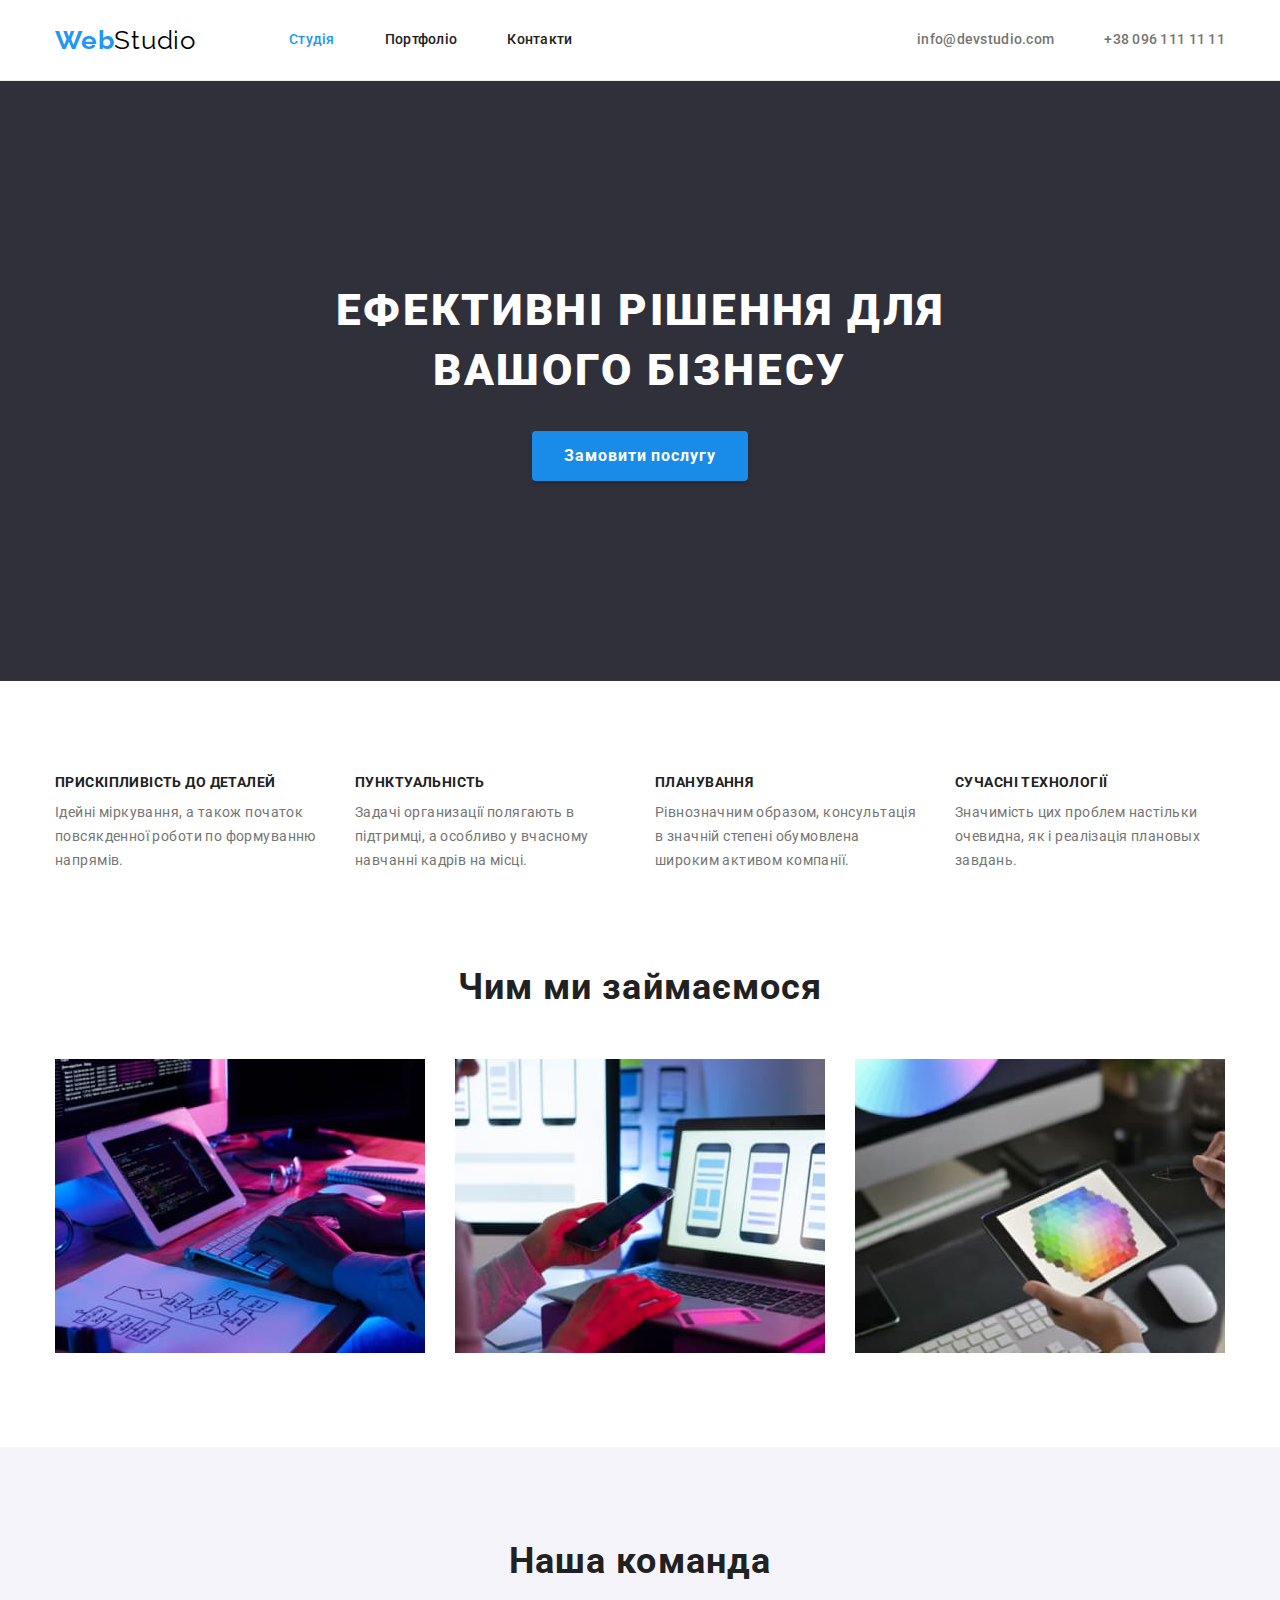
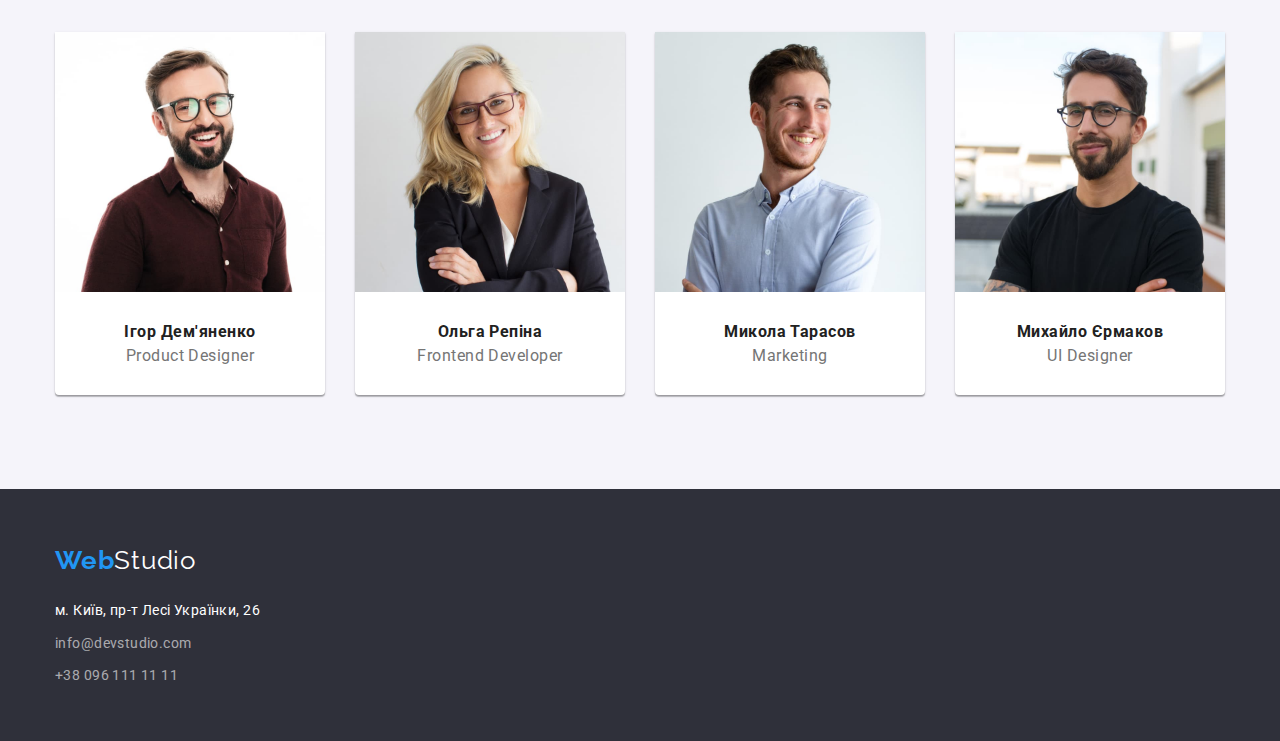
==== commit fb05f7cb: "Поправка тексту" ====
--- a/index.html
+++ b/index.html
@@ -74,7 +74,7 @@
                         <!--Обгортка для секції замовлень-->
                         <div class="order-content">
 
-                            <h1 class="order-title">Ефективні рішеня для вашого бізнесу</h1>
+                            <h1 class="order-title">Ефективні рішення для вашого бізнесу</h1>
                             <button class="order-button" type="button">Замовити послугу</button>
 
                         </div>
@@ -138,15 +138,15 @@
                             <ul class="about-us-list">
                                 <li class="work-item">
                                     <img class="box-image" src="./images/image1.jpg" alt="Друк коду на клавіатурі"
-                                        title="Втілюємо ваші мрії">
+                                        width="370px" title="Втілюємо ваші мрії">
                                 </li>
                                 <li class="work-item">
-                                    <img class="box-image" src="./images/image2.jpg"
-                                        alt="Звірка дизайну сторінки на смартфоні" title="Підтримуємо вас на вашому шляху">
+                                    <img class="box-image" src="./images/image2.jpg"alt="Звірка дизайну сторінки на смартфоні"
+                                        width="370px" title="Підтримуємо вас на вашому шляху">
                                 </li>
                                 <li class="work-item">
-                                    <img class="box-image" src="./images/image3.jpg"
-                                        alt="Вибір палітри кольорів на планшеті" title="Формуємо стратегію вашого успіху">
+                                    <img class="box-image" src="./images/image3.jpg" alt="Вибір палітри кольорів на планшеті" 
+                                        width="370px" title="Формуємо стратегію вашого успіху">
                                 </li>
                             </ul>
 
@@ -166,26 +166,26 @@
                             <!--Кадровий апарат-->
                             <ul class="about-us-list">
                                 <li class="team-item">
-                                    <img class="box-image" src="./images/photo1.jpg" alt="Фото Ігор Дем'яненко"
-                                        title="Ігор Дем'яненко">
+                                    <img class="box-image" src="./images/photo1.jpg" alt="Фото Ігор Дем'яненко" 
+                                        width="270px" title="Ігор Дем'яненко">
                                     <h3 class="team-item-name">Ігор Дем'яненко</h3>
                                     <p class="team-item-title">Product Designer</p>
                                 </li>
                                 <li class="team-item">
                                     <img class="box-image" src="./images/photo2.jpg" alt="Фото Ольга Репіна"
-                                        title="Ольга Репіна">
+                                        width="270px" title="Ольга Репіна">
                                     <h3 class="team-item-name">Ольга Репіна</h3>
                                     <p class="team-item-title">Frontend Developer</p>
                                 </li>
                                 <li class="team-item">
                                     <img class="box-image" src="./images/photo3.jpg" alt="Фото Микола Тарасов"
-                                        title="Микола Тарасов">
+                                        width="270px" title="Микола Тарасов">
                                     <h3 class="team-item-name">Микола Тарасов</h3>
                                     <p class="team-item-title">Marketing</p>
                                 </li>
                                 <li class="team-item">
                                     <img class="box-image" src="./images/photo4.jpg" alt="Фото Михайло Єрмаков"
-                                        title="Михайло Єрмаков">
+                                        width="270px" title="Михайло Єрмаков">
                                     <h3 class="team-item-name">Михайло Єрмаков</h3>
                                     <p class="team-item-title">UI Designer</p>
                                 </li>
--- a/styles/style.css
+++ b/styles/style.css
@@ -12,6 +12,7 @@
     --border-content-color: #EEEEEE;
 
     /*Кольори тексту*/
+    --logo-color: #000000;
     --primary-text-color: #212121;
     --secondary-text-color: #757575;
     --footer-text-color: rgba(255, 255, 255, 0.6);
@@ -103,7 +104,7 @@
     font-size: 26px;
     line-height: 1.4;
     letter-spacing: 0.03em;
-    color: var(--primary-text-color);
+    color: var(--logo-color);
     transition: all 0.5s;
 }
 
@@ -459,24 +460,15 @@
     letter-spacing: 0.03em;
     color: var(--primary-text-color);
     cursor: pointer;
-    transition: all 0.2s;
-}
-
-.cheked
-/*.filter-button:focus*/
-    {
+}
+
+.cheked,
+.filter-button:focus {
     /*outline: none;*/
+    box-shadow:
+        0 4px 4px rgba(0, 0, 0, 0.15);
     background: var(--focus-color);
     color: var(--content-color);
-}
-
-.filter-button:focus {
-    outline: none;
-    background: var(--focus-color);
-    color: var(--content-color);
-    box-shadow:
-        0 4px 4px rgba(0, 0, 0, 0.15);
-    transform: scale(1.1);
 }
 
 .filter-button:hover {
@@ -503,7 +495,6 @@
         4px -4px 4px var(--main-shadow-button),
         -4px -4px 4px var(--main-shadow-button);
     color: var(--content-color);
-    transform: scale(1);
 }
 
 /*Постери*/
